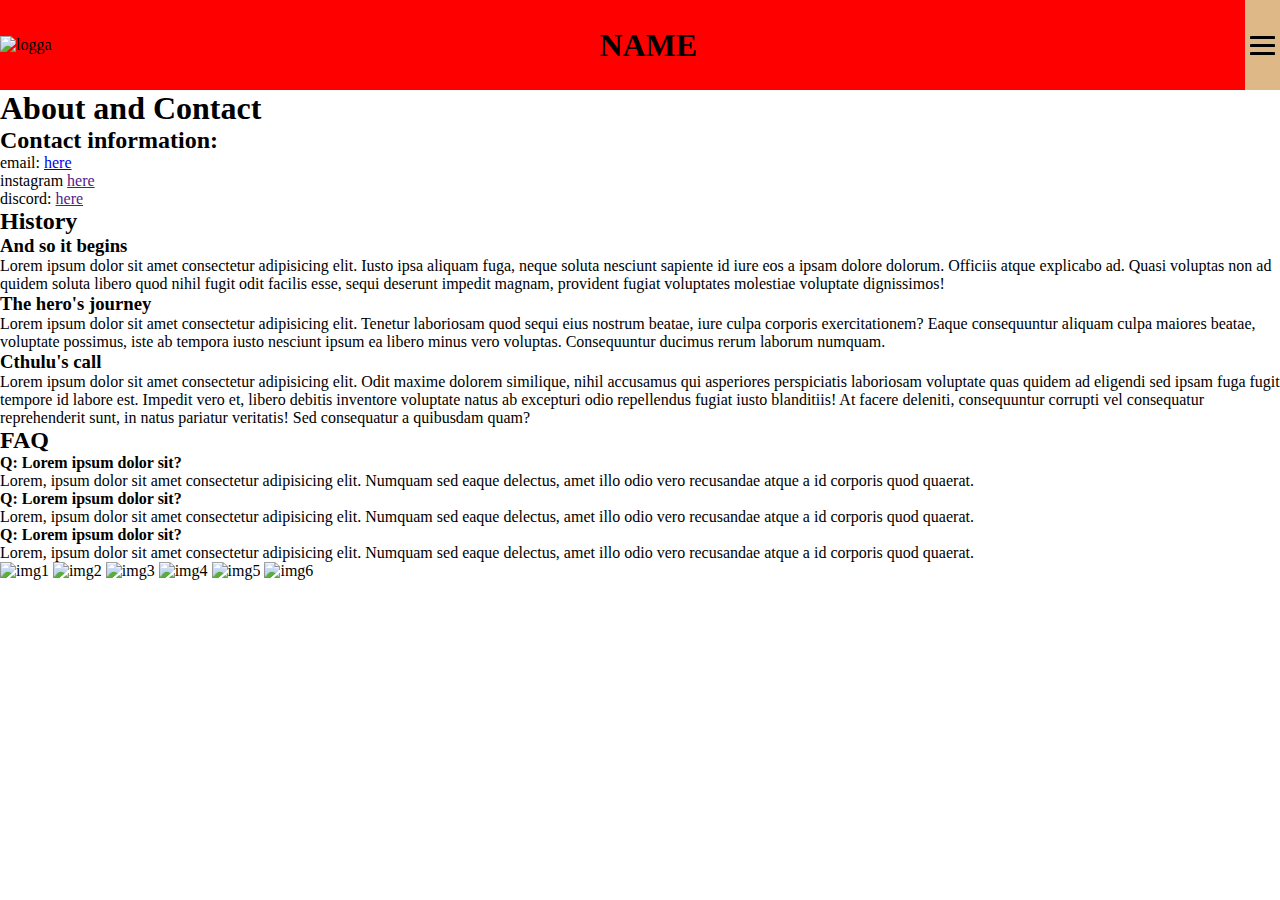
==== about_contact.html @ 36551481 "diverse ändringar från lektion v.10" ====
<!DOCTYPE html>
<html lang="en">
<head>
    <meta charset="UTF-8">
    <meta http-equiv="X-UA-Compatible" content="IE=edge">
    <meta name="viewport" content="width=device-width, initial-scale=1.0">
    <title>Boardgames project</title>
    <link rel="stylesheet" href="css/style.css">
</head>

<body>
    
    <div id="about_contact_wrapper">

        <header>
            <img src="" alt="logga">
            <h1>NAME</h1>

            <nav>
                <ul id="nav_links">
                    <li><a href="Index.html" class="menu_link">Home</a></li>
                    <li><a href="games.html" class="menu_link">Games</a></li>
                    <li><a href="about_contact.html" class="menu_link">About and Contact</a></li>
                    <li><a href="schedule.html" class="menu_link">Schedule</a></li>
                </ul>

                <div id="hamburger">
                    
                <div class="hamburger_line" id="line1"></div>
                <div class="hamburger_line" id="line2"></div>
                <div class="hamburger_line" id="line3"></div>

                </div>
            </nav>

        </header>

        <section><h1>About and Contact</h1></section>

        <section id="contact_information">

            <h2>Contact information:</h2>
            <p>email: <a href="samantha.gyllenstenpriest@elev.ga.ntig.se">here</a></p>
            <p>instagram <a href="">here</a></p>
            <p>discord: <a href="">here</a></p>

        </section>

        <section id="history">

            <h2>History</h2>

            <h3>And so it begins</h3>
            <p>Lorem ipsum dolor sit amet consectetur adipisicing elit. Iusto ipsa aliquam fuga, neque soluta nesciunt sapiente id iure eos a ipsam dolore dolorum. Officiis atque explicabo ad. Quasi voluptas non ad quidem soluta libero quod nihil fugit odit facilis esse, sequi deserunt impedit magnam, provident fugiat voluptates molestiae voluptate dignissimos!</p>

            <h3>The hero's journey</h3>
            <p>Lorem ipsum dolor sit amet consectetur adipisicing elit. Tenetur laboriosam quod sequi eius nostrum beatae, iure culpa corporis exercitationem? Eaque consequuntur aliquam culpa maiores beatae, voluptate possimus, iste ab tempora iusto nesciunt ipsum ea libero minus vero voluptas. Consequuntur ducimus rerum laborum numquam.</p>

            <h3>Cthulu's call</h3>
            <p>Lorem ipsum dolor sit amet consectetur adipisicing elit. Odit maxime dolorem similique, nihil accusamus qui asperiores perspiciatis laboriosam voluptate quas quidem ad eligendi sed ipsam fuga fugit tempore id labore est. Impedit vero et, libero debitis inventore voluptate natus ab excepturi odio repellendus fugiat iusto blanditiis! At facere deleniti, consequuntur corrupti vel consequatur reprehenderit sunt, in natus pariatur veritatis! Sed consequatur a quibusdam quam?</p>

        </section>

        <section>

            <h2>FAQ</h2>
            <p><strong>Q: Lorem ipsum dolor sit?</strong></p>
            <p>Lorem, ipsum dolor sit amet consectetur adipisicing elit. Numquam sed eaque delectus, amet illo odio vero recusandae atque a id corporis quod quaerat.</p>
            
            <p><strong>Q: Lorem ipsum dolor sit?</strong></p>
            <p>Lorem, ipsum dolor sit amet consectetur adipisicing elit. Numquam sed eaque delectus, amet illo odio vero recusandae atque a id corporis quod quaerat.</p>
            
            <p><strong>Q: Lorem ipsum dolor sit?</strong></p>
            <p>Lorem, ipsum dolor sit amet consectetur adipisicing elit. Numquam sed eaque delectus, amet illo odio vero recusandae atque a id corporis quod quaerat.</p>

        </section>

        <section id="gallery">
            
            <img src="" alt="img1">
            <img src="" alt="img2">
            <img src="" alt="img3">
            <img src="" alt="img4">
            <img src="" alt="img5">
            <img src="" alt="img6">

        </section>

        <footer>

        </footer>

    </div>

</body>
---- css/style.css ----
* {
    padding: 0;
    margin: 0;
    box-sizing: border-box;
}

/* Header stuff */

header {
    background: red;
    display: flex;
    align-items: center;
    justify-content: space-between;
    height: 10vh;
}

nav {
    display: flex;
    background: burlywood;
    height: 10vh;
    justify-content: flex-end;
    align-items: center;
    font-family: sans-serif;
}

#nav_links {
    display: flex;
    flex-direction: column;
    justify-content: space-around;
    height: 90vh;
    position: absolute;
    top: -90vh;
    right: 0px;
    width: 200px;
    align-items: center;
    background: pink;
    transition: all 0.5s;
}

.nav_active {
    transform: translateY(90vh);
}

#nav_links li {
    list-style: none;
}

#nav_links a {
    text-decoration: none;
    letter-spacing: 0.1875rem;
    color: black;
    font-size: 1.25rem;
    text-transform: uppercase;
    width: 200px;
    height: 3rem;
    display: flex;
    justify-content: center;
    align-items: center;
}

#nav_links a:hover {
    background: paleturquoise;
}

#burger {
    margin-right: 87.5px;
    /* cursor: pointer; */
    /* does this do anything??? */
}

.hamburger_line {
    width: 25px;
    height: 3px;
    background: black;
    margin: 5px;
    border-radius: 10%;
    transition: all 0.5s;
}

.crossed_line #line1 {
    transform: rotate(-45deg) translate(-5px, 6px);
}

.crossed_line #line2 {
    opacity: 0;
}

.crossed_line #line3 {
    transform: rotate(45deg) translate(-5px, -6px);
}

/* Index stuff */

#grid_wrapper_index {
    display: grid;
    grid-template-areas: 
    "he"
    "s1"
    "s2"
    "s3"
    "s4"
    "s5"
    "fo"
    ;
    grid-template-columns: minmax(100px, 1fr);
    grid-template-rows: minmax(50px, 10vh) minmax(200px, 1fr) minmax(200px, 1fr) minmax(300px, 1fr) minmax(200px, 1fr) minmax(100px, 1fr) minmax(100px, 15vh);
    background: turquoise;
}

@media screen and (min-width: 800px) {



}


/* Games stuff */



/* About&Contact stuff */



/* Schedule stuff */



/* Footer stuff */
footer {
    display: flex;
    justify-content: space-around;
    align-items: center;
    background: orange;
}

#socials_footer {
    display: flex;
    align-items: center;
    justify-content: space-evenly;
}

#business_hours_footer {
    display: flex;
    flex-direction: column;
    align-items: center;
    justify-content: space-evenly;
}

#address_footer {
    display: flex;
    flex-direction: column;
    align-items: center;
    justify-content: space-evenly;
}
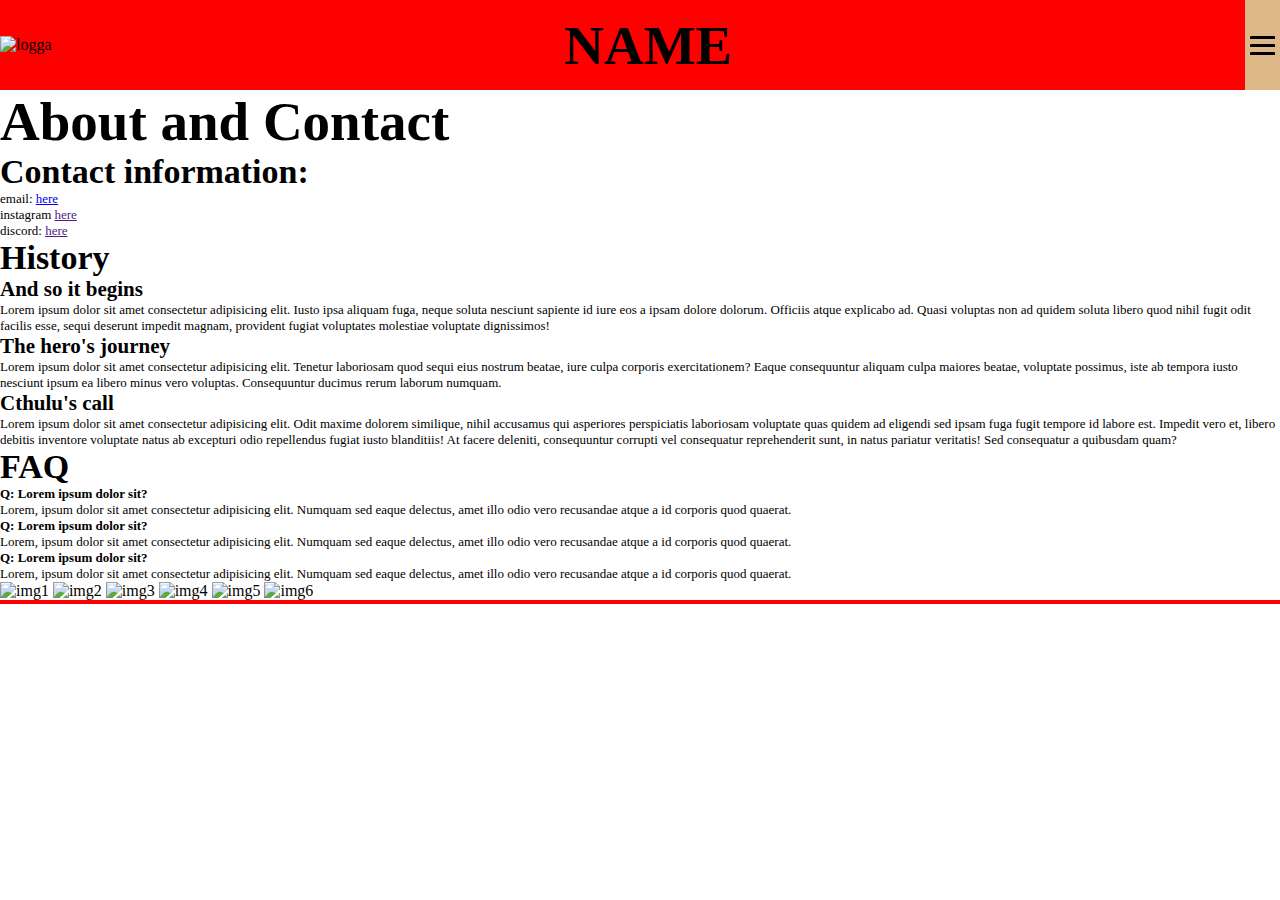
==== commit 5ae33f8e: "diverse andringar" ====
--- a/about_contact.html
+++ b/about_contact.html
@@ -18,9 +18,9 @@
 
             <nav>
                 <ul id="nav_links">
-                    <li><a href="Index.html" class="menu_link">Home</a></li>
+                    <li><a href="index.html" class="menu_link">Home</a></li>
                     <li><a href="games.html" class="menu_link">Games</a></li>
-                    <li><a href="about_contact.html" class="menu_link">About and Contact</a></li>
+                    <li><a href="about_contact.html" class="menu_link">About & Contact</a></li>
                     <li><a href="schedule.html" class="menu_link">Schedule</a></li>
                 </ul>
 
@@ -92,4 +92,6 @@
 
     </div>
 
+    <script src="js/script.js"></script>
+
 </body>--- a/css/style.css
+++ b/css/style.css
@@ -4,14 +4,30 @@
     box-sizing: border-box;
 }
 
+h1 {
+    font-size: 3.4375rem;
+}
+
+h2 {
+    font-size: 2.125rem;
+}
+
+h3 {
+    font-size: 1.3125rem;
+}
+
+p {
+   font-size: 0.8125rem; 
+}
+
 /* Header stuff */
 
 header {
+    grid-area: he;
     background: red;
     display: flex;
     align-items: center;
     justify-content: space-between;
-    height: 10vh;
 }
 
 nav {
@@ -103,10 +119,88 @@
     "fo"
     ;
     grid-template-columns: minmax(100px, 1fr);
-    grid-template-rows: minmax(50px, 10vh) minmax(200px, 1fr) minmax(200px, 1fr) minmax(300px, 1fr) minmax(200px, 1fr) minmax(100px, 1fr) minmax(100px, 15vh);
+    grid-template-rows: minmax(50px, 10vh) minmax(200px, 1fr) minmax(200px, 0.5fr) minmax(300px, 1fr) minmax(200px, 1fr) minmax(100px, 0.5fr) minmax(100px, 25vh);
     background: turquoise;
 }
 
+#grid_wrapper_index h2 {
+    text-decoration: underline;
+}
+
+#membership {
+    grid-area: s1;
+    background: greenyellow;
+    display: flex;
+    flex-direction: column;
+    align-items: center;
+    justify-content: center;
+}
+
+#membership_button {
+    text-decoration: none;
+    background: grey;
+    border: 5px solid indigo;
+    margin: 20px;
+    padding: 10px;
+    border-radius: 20%;
+    text-decoration: none;
+}
+
+#description {
+    grid-area: s2;
+    display: flex;
+    flex-direction: column;
+    align-items: center;
+    justify-content: space-evenly;
+}
+
+#games {
+    grid-area: s3;
+    display: flex;
+    flex-direction: column;
+    align-items: center;
+    justify-content: space-evenly;
+}
+
+#news {
+    grid-area: s4;
+    display: flex;
+    flex-direction: column;
+    align-items: center;
+    justify-content: space-evenly;
+}
+
+#news_wrapper {
+    display: flex;
+    align-items: center;
+    justify-content: space-between;
+}
+
+.news_article {
+    background: rgba(121, 121, 121, 0.8);
+    border: 2px solid rgb(0, 0, 0, 0.8);
+    border-radius: 10%;
+    padding: 5px;
+    margin: 5px;
+}
+
+#schedule {
+    grid-area: s5;
+    display: grid;
+    grid-template-areas: 
+    "bh ev"
+    ;
+    grid-template-columns: 1fr, 1fr;
+}
+
+#business_hours_index {
+    grid-area: bh;
+}
+
+#events_index {
+    grid-area: ev;
+}
+
 @media screen and (min-width: 800px) {
 
 
@@ -116,7 +210,45 @@
 
 /* Games stuff */
 
-
+#games_wrapper {
+    display: grid;
+    grid-template-areas: 
+    "he"
+    "s1"
+    "s2"
+    "fo"
+    ;
+    grid-template-columns: minmax(100px, 1fr);
+    grid-template-rows: minmax(50px, 10vh) minmax(50px, 0.15fr) minmax(200px, 1fr) minmax(100px, 25vh);
+}
+
+#games_title {
+    grid-area: s1;
+    display: flex;
+    align-items: center;
+    justify-content: center;
+    background: powderblue;
+    text-decoration: underline;
+}
+
+#games_list {
+    grid-area: s2;
+    background: lightcoral;
+} 
+
+#games_list h2 {
+    display: flex;
+    align-items: center;
+    justify-content: center;
+    margin: 10px;
+}
+
+.games_list_article {
+    background: rgb(144, 238, 144, 0.5);
+    margin: 5px;
+    padding: 5px;
+    
+}
 
 /* About&Contact stuff */
 
@@ -128,16 +260,27 @@
 
 /* Footer stuff */
 footer {
+    grid-area: fo;
     display: flex;
     justify-content: space-around;
     align-items: center;
     background: orange;
+    border-top: solid 4px red;
 }
 
 #socials_footer {
     display: flex;
-    align-items: center;
-    justify-content: space-evenly;
+    flex-direction: column;
+    justify-content: space-evenly;
+    align-items: center;
+    width: 100px;
+    /* minmax width later */
+}
+
+#socials_wrapper {
+    display: flex;
+    justify-content: space-evenly;
+    align-items: center;
 }
 
 #business_hours_footer {
@@ -145,6 +288,7 @@
     flex-direction: column;
     align-items: center;
     justify-content: space-evenly;
+    width: 100px;
 }
 
 #address_footer {
@@ -152,4 +296,5 @@
     flex-direction: column;
     align-items: center;
     justify-content: space-evenly;
+    width: 100px;
 }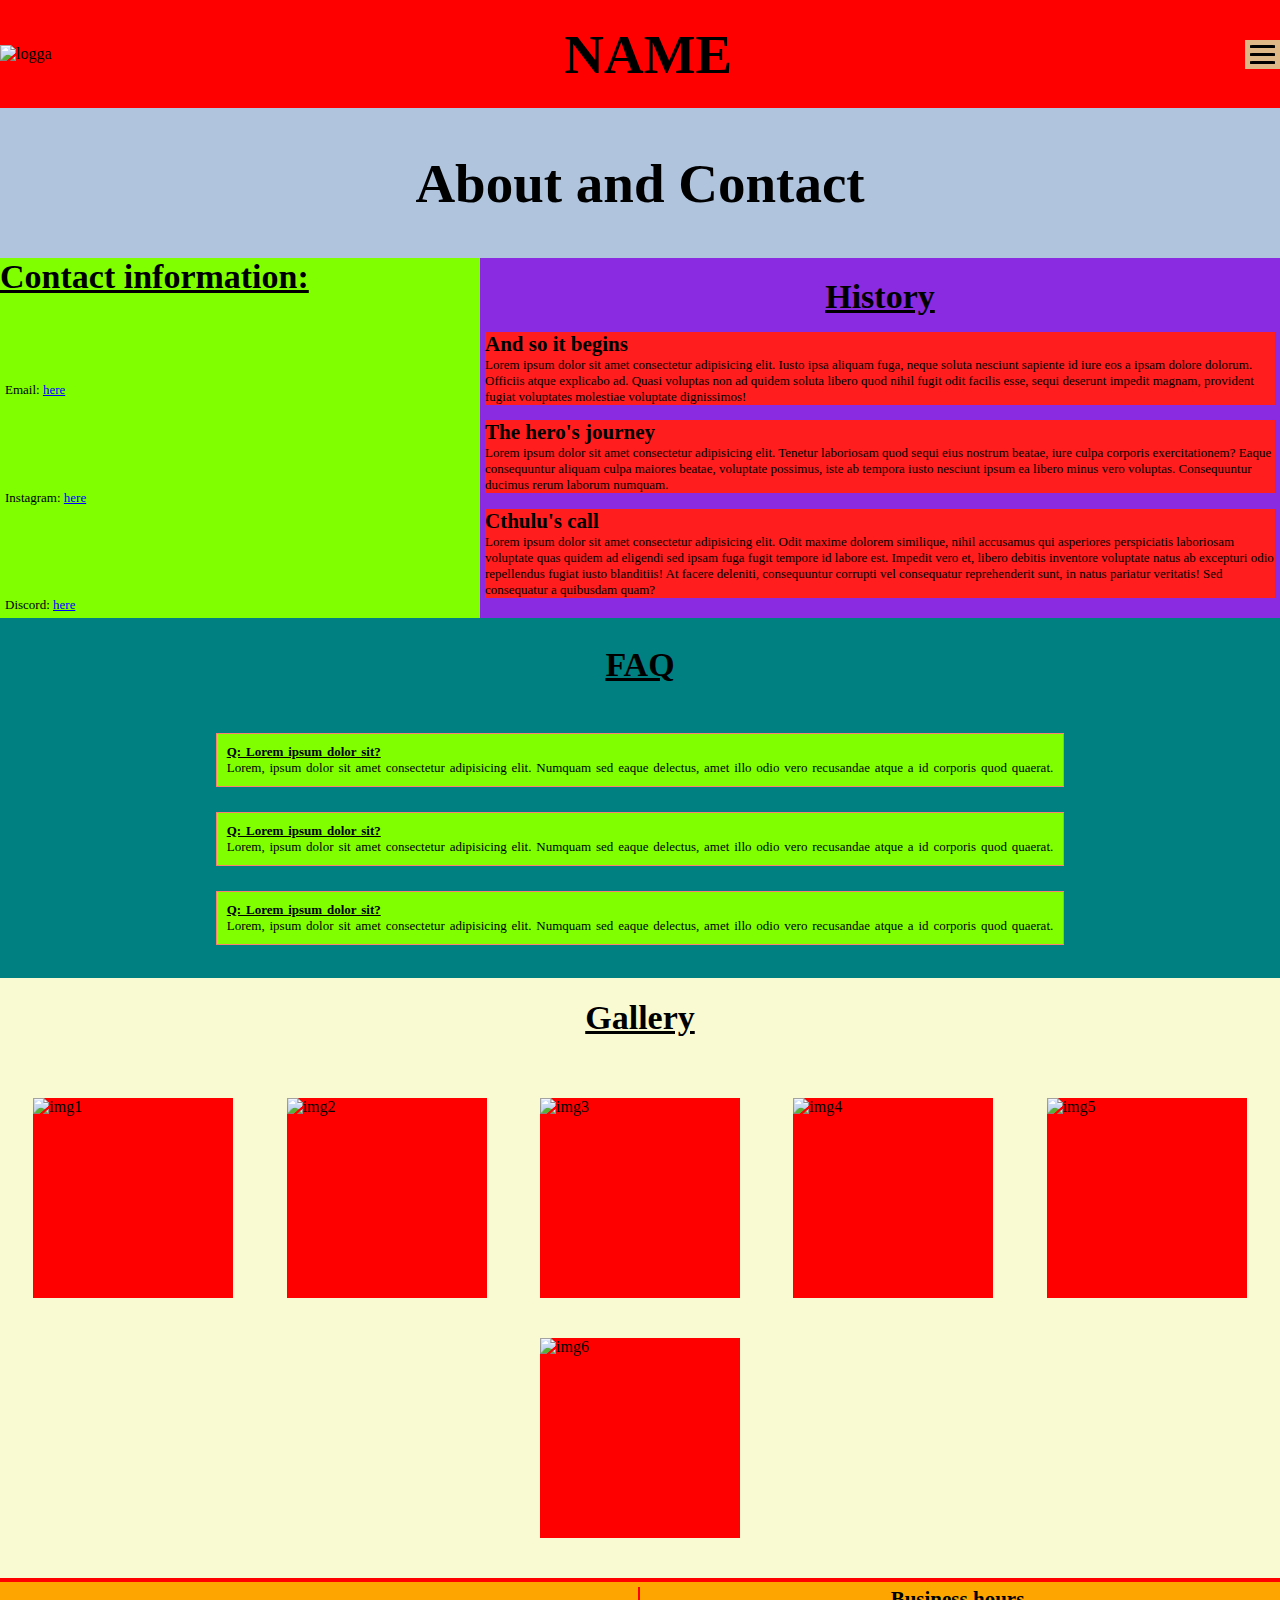
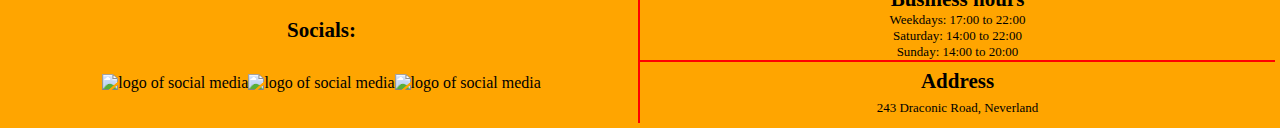
==== commit c90feea1: "Div ändringar" ====
--- a/about_contact.html
+++ b/about_contact.html
@@ -35,14 +35,14 @@
 
         </header>
 
-        <section><h1>About and Contact</h1></section>
+        <section id="about_title"><h1>About and Contact</h1></section>
 
         <section id="contact_information">
 
             <h2>Contact information:</h2>
-            <p>email: <a href="samantha.gyllenstenpriest@elev.ga.ntig.se">here</a></p>
-            <p>instagram <a href="">here</a></p>
-            <p>discord: <a href="">here</a></p>
+            <p>Email: <a href="samantha.gyllenstenpriest@elev.ga.ntig.se">here</a></p>
+            <p>Instagram: <a href="">here</a></p>
+            <p>Discord: <a href="">here</a></p>
 
         </section>
 
@@ -50,43 +50,83 @@
 
             <h2>History</h2>
 
+            <article class="history_art">
             <h3>And so it begins</h3>
             <p>Lorem ipsum dolor sit amet consectetur adipisicing elit. Iusto ipsa aliquam fuga, neque soluta nesciunt sapiente id iure eos a ipsam dolore dolorum. Officiis atque explicabo ad. Quasi voluptas non ad quidem soluta libero quod nihil fugit odit facilis esse, sequi deserunt impedit magnam, provident fugiat voluptates molestiae voluptate dignissimos!</p>
+            </article>
 
+            <article class="history_art">
             <h3>The hero's journey</h3>
             <p>Lorem ipsum dolor sit amet consectetur adipisicing elit. Tenetur laboriosam quod sequi eius nostrum beatae, iure culpa corporis exercitationem? Eaque consequuntur aliquam culpa maiores beatae, voluptate possimus, iste ab tempora iusto nesciunt ipsum ea libero minus vero voluptas. Consequuntur ducimus rerum laborum numquam.</p>
+            </article>
 
+            <article class="history_art">
             <h3>Cthulu's call</h3>
             <p>Lorem ipsum dolor sit amet consectetur adipisicing elit. Odit maxime dolorem similique, nihil accusamus qui asperiores perspiciatis laboriosam voluptate quas quidem ad eligendi sed ipsam fuga fugit tempore id labore est. Impedit vero et, libero debitis inventore voluptate natus ab excepturi odio repellendus fugiat iusto blanditiis! At facere deleniti, consequuntur corrupti vel consequatur reprehenderit sunt, in natus pariatur veritatis! Sed consequatur a quibusdam quam?</p>
+            </article>
 
         </section>
 
-        <section>
+        <section id="faq">
 
             <h2>FAQ</h2>
-            <p><strong>Q: Lorem ipsum dolor sit?</strong></p>
-            <p>Lorem, ipsum dolor sit amet consectetur adipisicing elit. Numquam sed eaque delectus, amet illo odio vero recusandae atque a id corporis quod quaerat.</p>
+
+        <div id="faq_wrapper">
+            <article class="faq_question">
+                <p><strong>Q: Lorem ipsum dolor sit?</strong></p>
+                <p>Lorem, ipsum dolor sit amet consectetur adipisicing elit. Numquam sed eaque delectus, amet illo odio vero recusandae atque a id corporis quod quaerat.</p>
+            </article>  
+
+            <article class="faq_question">
+                <p><strong>Q: Lorem ipsum dolor sit?</strong></p>
+                <p>Lorem, ipsum dolor sit amet consectetur adipisicing elit. Numquam sed eaque delectus, amet illo odio vero recusandae atque a id corporis quod quaerat.</p>
+            </article>
             
-            <p><strong>Q: Lorem ipsum dolor sit?</strong></p>
-            <p>Lorem, ipsum dolor sit amet consectetur adipisicing elit. Numquam sed eaque delectus, amet illo odio vero recusandae atque a id corporis quod quaerat.</p>
-            
-            <p><strong>Q: Lorem ipsum dolor sit?</strong></p>
-            <p>Lorem, ipsum dolor sit amet consectetur adipisicing elit. Numquam sed eaque delectus, amet illo odio vero recusandae atque a id corporis quod quaerat.</p>
+            <article class="faq_question">
+                <p><strong>Q: Lorem ipsum dolor sit?</strong></p>
+                <p>Lorem, ipsum dolor sit amet consectetur adipisicing elit. Numquam sed eaque delectus, amet illo odio vero recusandae atque a id corporis quod quaerat.</p>
+            </article>
+        </div>
 
         </section>
 
         <section id="gallery">
             
-            <img src="" alt="img1">
-            <img src="" alt="img2">
-            <img src="" alt="img3">
-            <img src="" alt="img4">
-            <img src="" alt="img5">
-            <img src="" alt="img6">
+            <h2>Gallery</h2>
+
+            <div id="gallery_wrapper">
+                <img src="" alt="img1" class="gallery_photo">
+                <img src="" alt="img2" class="gallery_photo">
+                <img src="" alt="img3" class="gallery_photo">
+                <img src="" alt="img4" class="gallery_photo">
+                <img src="" alt="img5" class="gallery_photo">
+                <img src="" alt="img6" class="gallery_photo">
+            </div>
 
         </section>
 
         <footer>
+
+            <section id="socials_footer">
+                <h3>Socials:</h3>
+                <div id="socials_wrapper">
+                    <img src="" alt="logo of social media">
+                    <img src="" alt="logo of social media">
+                    <img src="" alt="logo of social media">
+                </div>
+            </section>
+
+            <section id="business_hours_footer">
+                <h3>Business hours</h3>
+                <p>Weekdays: 17:00 to 22:00</p>
+                <p>Saturday: 14:00 to 22:00</p>
+                <p>Sunday: 14:00 to 20:00</p>
+            </section>
+
+            <section id="address_footer">
+                <h3>Address</h3>
+                <p>243 Draconic Road, Neverland</p>
+            </section>
 
         </footer>
 
--- a/css/style.css
+++ b/css/style.css
@@ -33,7 +33,6 @@
 nav {
     display: flex;
     background: burlywood;
-    height: 10vh;
     justify-content: flex-end;
     align-items: center;
     font-family: sans-serif;
@@ -118,8 +117,8 @@
     "s5"
     "fo"
     ;
-    grid-template-columns: minmax(100px, 1fr);
-    grid-template-rows: minmax(50px, 10vh) minmax(200px, 1fr) minmax(200px, 0.5fr) minmax(300px, 1fr) minmax(200px, 1fr) minmax(100px, 0.5fr) minmax(100px, 25vh);
+    grid-template-columns: minmax(300px, 375px);
+    grid-template-rows: minmax(60px, 12vh) minmax(300px, 1fr) minmax(200px, 0.6fr) minmax(300px, 1fr) minmax(500px, 1.5fr) minmax(250px, 0.8fr) minmax(150px, 15vh);
     background: turquoise;
 }
 
@@ -152,28 +151,24 @@
     flex-direction: column;
     align-items: center;
     justify-content: space-evenly;
-}
-
-#games {
+    background: violet;
+}
+
+#games_index {
     grid-area: s3;
     display: flex;
     flex-direction: column;
     align-items: center;
-    justify-content: space-evenly;
-}
-
-#news {
+    justify-content: space-around;
+    background: papayawhip;
+}
+
+#news_index {
     grid-area: s4;
     display: flex;
     flex-direction: column;
     align-items: center;
     justify-content: space-evenly;
-}
-
-#news_wrapper {
-    display: flex;
-    align-items: center;
-    justify-content: space-between;
 }
 
 .news_article {
@@ -182,15 +177,16 @@
     border-radius: 10%;
     padding: 5px;
     margin: 5px;
-}
-
-#schedule {
+    height: 1fr;
+    width: 50%;
+}
+
+#schedule_index {
     grid-area: s5;
-    display: grid;
-    grid-template-areas: 
-    "bh ev"
-    ;
-    grid-template-columns: 1fr, 1fr;
+    display: flex;
+    flex-direction: column;
+    align-items: center;
+    justify-content: space-evenly;
 }
 
 #business_hours_index {
@@ -199,12 +195,6 @@
 
 #events_index {
     grid-area: ev;
-}
-
-@media screen and (min-width: 800px) {
-
-
-
 }
 
 
@@ -218,8 +208,8 @@
     "s2"
     "fo"
     ;
-    grid-template-columns: minmax(100px, 1fr);
-    grid-template-rows: minmax(50px, 10vh) minmax(50px, 0.15fr) minmax(200px, 1fr) minmax(100px, 25vh);
+    grid-template-columns: 300px;
+    grid-template-rows: minmax(60px, 12vh) minmax(100px, 0.1fr) minmax(1100px, 1fr) minmax(150px, 15vh);
 }
 
 #games_title {
@@ -234,6 +224,10 @@
 #games_list {
     grid-area: s2;
     background: lightcoral;
+    display: flex;
+    flex-direction: column;
+    align-items: center;
+    justify-content: space-evenly;
 } 
 
 #games_list h2 {
@@ -245,36 +239,175 @@
 
 .games_list_article {
     background: rgb(144, 238, 144, 0.5);
+    margin: 15px;
+    padding: 5px;
+    border: solid 2px lightseagreen;
+    border-radius: 10px;
+}
+
+/* About & Contact stuff */
+
+#about_contact_wrapper {
+    display: grid;
+    grid-template-areas: 
+    "he"
+    "s1"
+    "s2"
+    "s3"
+    "s4"
+    "s5"
+    "fo"
+    ;
+    grid-template-columns: 300px;
+    grid-template-rows: minmax(60px, 12vh) minmax(150px, 0.35fr) minmax(200px, 0.4fr) minmax(550px, 1fr) minmax(300px, 0.75fr) minmax(1500px, 5fr) minmax(150px, 15vh);
+    background: lightgoldenrodyellow;
+}
+
+#about_contact_wrapper h2 {
+    text-decoration: underline;
+}
+
+#about_title {
+    grid-area: s1;
+    display: flex;
+    align-items: center;
+    justify-content: center;
+    background: lightsteelblue;
+}
+
+#contact_information {
+    grid-area: s2;
+    display: flex;
+    flex-direction: column;
+    align-items: flex-start;
+    justify-content: space-between;
+    background: chartreuse;
+}
+
+#contact_information p {
     margin: 5px;
+}
+
+#contact_information a {
+    text-decoration: underline;
+    color: blue;
+}
+
+#history {
+    grid-area: s3;
+    display: flex;
+    flex-direction: column;
+    align-items: center;
+    justify-content: space-evenly;
+    background: blueviolet;
     padding: 5px;
-    
-}
-
-/* About&Contact stuff */
-
-
+}
+
+.history_art {
+    background: rgba(255, 29, 29);
+}
+
+#faq {
+    grid-area: s4;
+    display: flex;
+    flex-direction: column;
+    align-items: center;
+    justify-content: space-evenly;
+    background: teal;
+    word-spacing: 0.1rem;
+}
+
+#faq_wrapper {
+    display: flex;
+    flex-direction: column;
+    align-items: center;
+    justify-content: space-evenly;
+}
+
+.faq_question {
+    padding: 5px;
+    margin: 5px;
+    border: solid 1px salmon;
+    background: chartreuse;
+}
+
+#faq strong {
+    text-decoration: underline;
+}
+
+#gallery {
+    grid-area: s5;
+    display: flex;
+    flex-direction: column;
+    align-items: center;
+    justify-content: space-around;
+}
 
 /* Schedule stuff */
 
-
+#schedule_wrapper {
+    display: grid;
+    grid-template-areas: 
+    "he"
+    "s1"
+    "s2"
+    "fo"
+    ;
+    grid-template-columns: 300px;
+    grid-template-rows: minmax(60px, 12vh) minmax(150px, 0.15fr) minmax(1200px, 1fr) minmax(150px, 15vh);
+    background: chocolate;
+}
+
+#business_hours {
+    grid-area: s1;
+    display: flex;
+    flex-direction: column;
+    align-items: center;
+    justify-content: space-evenly;
+}
+
+#business_hours h2{
+    text-decoration: underline;
+}
+
+#events {
+    grid-area: s2;
+    display: flex;
+    flex-direction: column;
+    align-items: center;
+    justify-content: space-around;
+    background: red;
+}
+
+.event_article {
+    background: yellowgreen;
+    border: solid 5px yellow;
+    margin: 10px;
+    padding: 10px;
+}
 
 /* Footer stuff */
 footer {
     grid-area: fo;
-    display: flex;
-    justify-content: space-around;
-    align-items: center;
+    display: grid;
+    grid-template-areas: 
+    "sf bf"
+    "sf af"
+    ;
+    grid-template-rows: 1fr 1fr;
+    grid-template-columns: 1fr 1fr;
     background: orange;
     border-top: solid 4px red;
+    padding: 5px;
 }
 
 #socials_footer {
-    display: flex;
-    flex-direction: column;
-    justify-content: space-evenly;
-    align-items: center;
-    width: 100px;
-    /* minmax width later */
+    grid-area: sf;
+    display: flex;
+    flex-direction: column;
+    justify-content: space-evenly;
+    align-items: center;
+    border-right: red 2px solid;
 }
 
 #socials_wrapper {
@@ -284,17 +417,96 @@
 }
 
 #business_hours_footer {
-    display: flex;
-    flex-direction: column;
-    align-items: center;
-    justify-content: space-evenly;
-    width: 100px;
+    grid-area: bf;
+    display: flex;
+    flex-direction: column;
+    align-items: center;
+    justify-content: space-evenly;
+    border-bottom: red 2px solid;
 }
 
 #address_footer {
-    display: flex;
-    flex-direction: column;
-    align-items: center;
-    justify-content: space-evenly;
-    width: 100px;
+    grid-area: af;
+    display: flex;
+    flex-direction: column;
+    align-items: center;
+    justify-content: space-evenly;
+}
+
+@media screen and (min-width: 768px) {
+
+    /* index */
+
+    #grid_wrapper_index {
+        grid-template-areas: 
+        "he he"
+        "s1 s1"
+        "s2 s2"
+        "s5 s3"
+        "s5 s3"
+        "s4 s4"
+        "fo fo"
+        ;
+    grid-template-columns: 1fr 1fr;
+    grid-template-rows: minmax(60px, 12vh) minmax(200px, 1fr) minmax(200px, 0.8fr) minmax(100px, 0.5fr) minmax(150px, 0.8fr) minmax(400px, 2fr) minmax(150px, 15vh);
+    }
+
+    .news_article {
+        height: 200px;
+        width: 25%;
+        padding: 10px;
+    }
+
+    #news_index {
+        flex-direction: column;
+    }
+
+    #news_wrapper {
+    display: flex;
+    align-items: center;
+    justify-content: space-around;
+    }
+
+    /* games */
+
+    #games_wrapper {
+        grid-template-columns: 1fr;
+        grid-template-rows: minmax(60px, 12vh) minmax(150px, 0.25fr) minmax(1000px, 1fr) minmax(150px, 15vh);
+        background: salmon;
+    }
+
+    /* about contact */
+
+    #about_contact_wrapper {
+        display: grid;
+        grid-template-areas: 
+        "he he"
+        "s1 s1"
+        "s2 s3"
+        "s4 s4"
+        "s5 s5"
+        "fo fo"
+        ;
+        grid-template-columns: 0.6fr 1fr;
+        grid-template-rows: minmax(60px, 12vh) minmax(150px, 0.2fr) minmax(300px, 0.6fr) minmax(300px, 0.6fr) minmax(600px, 1fr) minmax(150px, 15vh);
+    }
+    
+    .faq_question {
+        padding: 10px;
+        margin-top: 20px;
+    }
+
+    #gallery_wrapper {
+        display: flex;
+        flex-wrap: wrap;
+        align-items: center;
+        justify-content: space-evenly;
+    }
+
+    .gallery_photo {
+        width: 200px;
+        height: 200px;
+        margin: 20px;
+        background: red;
+    }
 }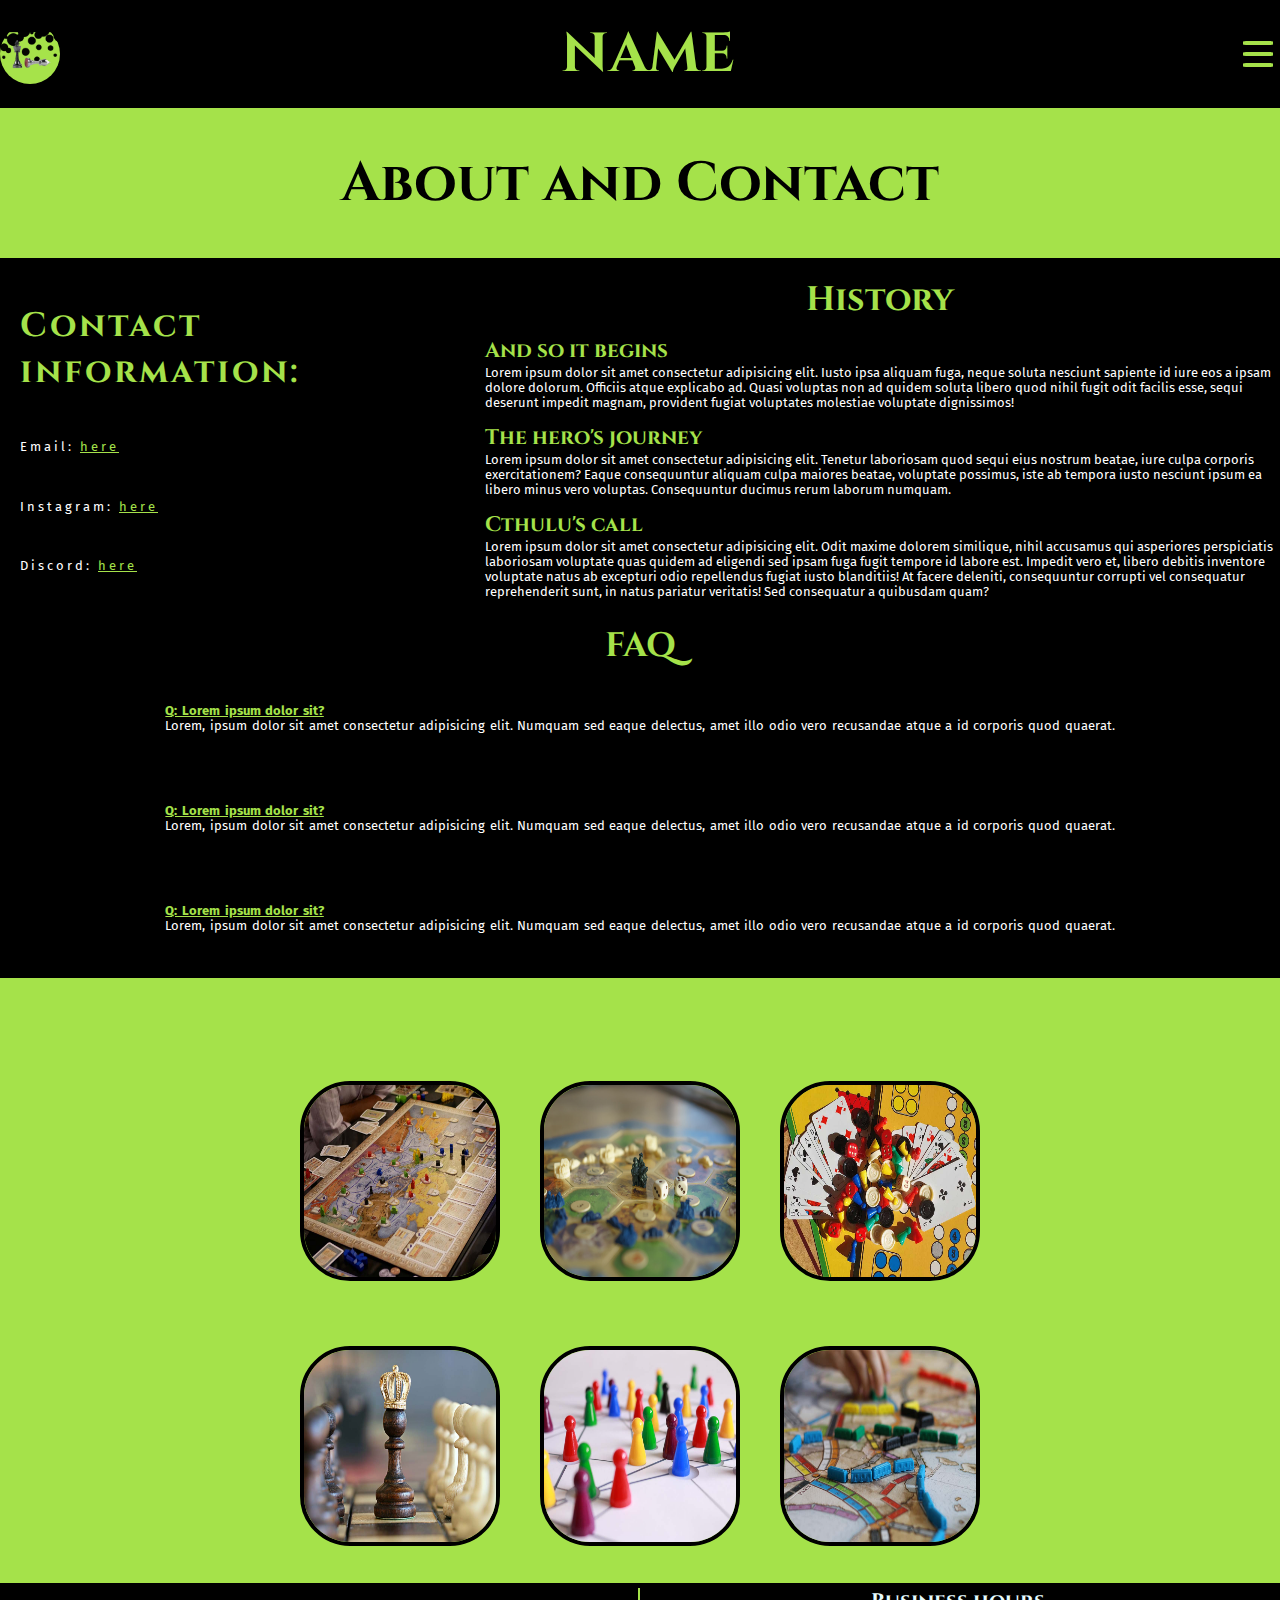
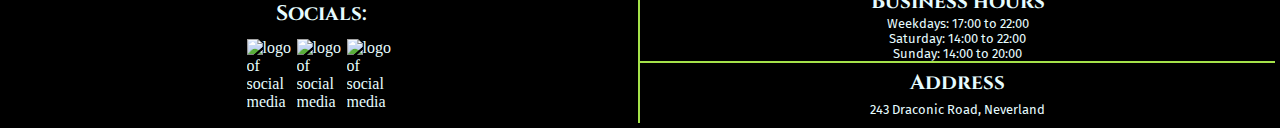
==== commit d520e070: "Final version" ====
--- a/about_contact.html
+++ b/about_contact.html
@@ -13,7 +13,7 @@
     <div id="about_contact_wrapper">
 
         <header>
-            <img src="" alt="logga">
+            <img src="img/logo_final.jpg" alt="logga">
             <h1>NAME</h1>
 
             <nav>
@@ -21,7 +21,7 @@
                     <li><a href="index.html" class="menu_link">Home</a></li>
                     <li><a href="games.html" class="menu_link">Games</a></li>
                     <li><a href="about_contact.html" class="menu_link">About & Contact</a></li>
-                    <li><a href="schedule.html" class="menu_link">Schedule</a></li>
+                    <li><a href="schedule.html" class="menu_link">Scheduling</a></li>
                 </ul>
 
                 <div id="hamburger">
@@ -50,17 +50,17 @@
 
             <h2>History</h2>
 
-            <article class="history_art">
+            <article>
             <h3>And so it begins</h3>
             <p>Lorem ipsum dolor sit amet consectetur adipisicing elit. Iusto ipsa aliquam fuga, neque soluta nesciunt sapiente id iure eos a ipsam dolore dolorum. Officiis atque explicabo ad. Quasi voluptas non ad quidem soluta libero quod nihil fugit odit facilis esse, sequi deserunt impedit magnam, provident fugiat voluptates molestiae voluptate dignissimos!</p>
             </article>
 
-            <article class="history_art">
+            <article>
             <h3>The hero's journey</h3>
             <p>Lorem ipsum dolor sit amet consectetur adipisicing elit. Tenetur laboriosam quod sequi eius nostrum beatae, iure culpa corporis exercitationem? Eaque consequuntur aliquam culpa maiores beatae, voluptate possimus, iste ab tempora iusto nesciunt ipsum ea libero minus vero voluptas. Consequuntur ducimus rerum laborum numquam.</p>
             </article>
 
-            <article class="history_art">
+            <article>
             <h3>Cthulu's call</h3>
             <p>Lorem ipsum dolor sit amet consectetur adipisicing elit. Odit maxime dolorem similique, nihil accusamus qui asperiores perspiciatis laboriosam voluptate quas quidem ad eligendi sed ipsam fuga fugit tempore id labore est. Impedit vero et, libero debitis inventore voluptate natus ab excepturi odio repellendus fugiat iusto blanditiis! At facere deleniti, consequuntur corrupti vel consequatur reprehenderit sunt, in natus pariatur veritatis! Sed consequatur a quibusdam quam?</p>
             </article>
@@ -94,13 +94,15 @@
             
             <h2>Gallery</h2>
 
-            <div id="gallery_wrapper">
-                <img src="" alt="img1" class="gallery_photo">
-                <img src="" alt="img2" class="gallery_photo">
-                <img src="" alt="img3" class="gallery_photo">
-                <img src="" alt="img4" class="gallery_photo">
-                <img src="" alt="img5" class="gallery_photo">
-                <img src="" alt="img6" class="gallery_photo">
+            <div id="gallery_wrapper_top" class="gallery_wrapper">
+                <img src="img/board.jpg" alt="photo of boardgame" class="gallery_photo">
+                <img src="img/board_two.jpg" alt="photo of a figure from a boardgame" class="gallery_photo">
+                <img src="img/board_three.jpg" alt="photo of cards, player markers and dice strewn on top of a boardgame" class="gallery_photo">
+            </div>
+            <div id="gallery_wrapper_bottom" class="gallery_wrapper">
+                <img src="img/crown_chess.jpg" alt="photo of a chess piece with a crown on its head" class="gallery_photo">
+                <img src="img/player_markers.jpg" alt="photo of player markers" class="gallery_photo">
+                <img src="img/ticket_to_ride.jpg" alt="photo of a boardgame" class="gallery_photo">
             </div>
 
         </section>
--- a/css/style.css
+++ b/css/style.css
@@ -1,3 +1,5 @@
+@import url('https://fonts.googleapis.com/css2?family=Cinzel:wght@500&family=Fira+Sans&display=swap');
+
 * {
     padding: 0;
     margin: 0;
@@ -6,36 +8,44 @@
 
 h1 {
     font-size: 3.4375rem;
+    font-family: 'Cinzel', serif;
 }
 
 h2 {
     font-size: 2.125rem;
+    font-family: 'Cinzel', serif;
 }
 
 h3 {
     font-size: 1.3125rem;
+    font-family: 'Cinzel', serif;
 }
 
 p {
    font-size: 0.8125rem; 
+   font-family: 'Fira Sans', sans-serif;
 }
 
 /* Header stuff */
 
 header {
     grid-area: he;
-    background: red;
+    background: black;
+    color: rgb(165, 226, 74);
     display: flex;
     align-items: center;
     justify-content: space-between;
 }
 
+header img {
+    width: 60px;
+    border-radius: 50px;
+}
+
 nav {
     display: flex;
-    background: burlywood;
     justify-content: flex-end;
     align-items: center;
-    font-family: sans-serif;
 }
 
 #nav_links {
@@ -46,9 +56,9 @@
     position: absolute;
     top: -90vh;
     right: 0px;
-    width: 200px;
-    align-items: center;
-    background: pink;
+    width: 100%;
+    align-items: center;
+    background: rgb(165, 226, 74);
     transition: all 0.5s;
 }
 
@@ -64,36 +74,34 @@
     text-decoration: none;
     letter-spacing: 0.1875rem;
     color: black;
-    font-size: 1.25rem;
+    font-size: 2.125rem;
     text-transform: uppercase;
-    width: 200px;
+    width: 100%;
     height: 3rem;
     display: flex;
     justify-content: center;
     align-items: center;
+    text-align: center;
 }
 
 #nav_links a:hover {
-    background: paleturquoise;
-}
-
-#burger {
-    margin-right: 87.5px;
-    /* cursor: pointer; */
-    /* does this do anything??? */
+    font-weight: bold;
+    background: none;
 }
 
 .hamburger_line {
-    width: 25px;
-    height: 3px;
-    background: black;
-    margin: 5px;
+    width: 30px;
+    height: 4px;
+    background: rgb(165, 226, 74);
+    margin: 7px;
     border-radius: 10%;
     transition: all 0.5s;
+    cursor: pointer;
 }
 
 .crossed_line #line1 {
-    transform: rotate(-45deg) translate(-5px, 6px);
+    transform: rotate(-45deg) translate(-5px, 10px);
+    background: black;
 }
 
 .crossed_line #line2 {
@@ -101,7 +109,8 @@
 }
 
 .crossed_line #line3 {
-    transform: rotate(45deg) translate(-5px, -6px);
+    transform: rotate(45deg) translate(-5px, -10px);
+    background: black;
 }
 
 /* Index stuff */
@@ -117,32 +126,32 @@
     "s5"
     "fo"
     ;
-    grid-template-columns: minmax(300px, 375px);
-    grid-template-rows: minmax(60px, 12vh) minmax(300px, 1fr) minmax(200px, 0.6fr) minmax(300px, 1fr) minmax(500px, 1.5fr) minmax(250px, 0.8fr) minmax(150px, 15vh);
-    background: turquoise;
+    grid-template-columns: 1fr;
+    grid-template-rows: minmax(60px, 12vh) minmax(300px, 1fr) minmax(200px, 0.6fr) minmax(300px, 1fr) minmax(700px, 2fr) minmax(250px, 0.8fr) minmax(200px, 15vh);
 }
 
 #grid_wrapper_index h2 {
-    text-decoration: underline;
+    color: rgb(165, 226, 74);
 }
 
 #membership {
     grid-area: s1;
-    background: greenyellow;
+    background: rgb(165, 226, 74);
+    color: black;
     display: flex;
     flex-direction: column;
     align-items: center;
     justify-content: center;
+    text-align: center;
 }
 
 #membership_button {
-    text-decoration: none;
-    background: grey;
-    border: 5px solid indigo;
+    background: rgb(0, 0, 0);
+    color: white;
     margin: 20px;
     padding: 10px;
-    border-radius: 20%;
-    text-decoration: none;
+    border-radius: 10px;
+    text-decoration: underline;
 }
 
 #description {
@@ -151,7 +160,9 @@
     flex-direction: column;
     align-items: center;
     justify-content: space-evenly;
-    background: violet;
+    text-align: center;
+    background: black;
+    color: rgb(230, 252, 255);
 }
 
 #games_index {
@@ -159,8 +170,16 @@
     display: flex;
     flex-direction: column;
     align-items: center;
-    justify-content: space-around;
-    background: papayawhip;
+    text-align: center;
+    justify-content: space-evenly;
+    color: rgb(230, 252, 255);
+    background: black;
+}
+
+#games_index img {
+    width: 40%;
+    border-radius: 20px;
+    border: rgb(165, 226, 74) 2px solid;
 }
 
 #news_index {
@@ -169,16 +188,39 @@
     flex-direction: column;
     align-items: center;
     justify-content: space-evenly;
+    text-align: center;
+    background: black;
+    color: white;
+}
+
+#news_wrapper {
+    display: flex;
+    flex-direction: column;
+    align-items: center;
 }
 
 .news_article {
-    background: rgba(121, 121, 121, 0.8);
-    border: 2px solid rgb(0, 0, 0, 0.8);
+    display: flex;
+    flex-direction: column;
+    justify-content: space-around;
+    background: rgb(234, 255, 240);
+    border: 4px solid rgb(165, 226, 74);
+    color: black;
     border-radius: 10%;
-    padding: 5px;
-    margin: 5px;
-    height: 1fr;
-    width: 50%;
+    padding: 10px;
+    margin: 20px;
+    height: 150px;
+    width: 90%;
+}
+
+.news_article a {
+    color: black;
+    font-weight: bold;
+
+}
+
+.news_article h3 {
+    text-decoration: underline;
 }
 
 #schedule_index {
@@ -187,6 +229,8 @@
     flex-direction: column;
     align-items: center;
     justify-content: space-evenly;
+    background: black;
+    color: white;
 }
 
 #business_hours_index {
@@ -208,8 +252,8 @@
     "s2"
     "fo"
     ;
-    grid-template-columns: 300px;
-    grid-template-rows: minmax(60px, 12vh) minmax(100px, 0.1fr) minmax(1100px, 1fr) minmax(150px, 15vh);
+    grid-template-columns: 1fr;
+    grid-template-rows: minmax(60px, 12vh) minmax(100px, 0.1fr) minmax(1100px, 1fr) minmax(200px, 15vh);
 }
 
 #games_title {
@@ -217,13 +261,12 @@
     display: flex;
     align-items: center;
     justify-content: center;
-    background: powderblue;
-    text-decoration: underline;
+    background:rgb(165, 226, 74);
 }
 
 #games_list {
     grid-area: s2;
-    background: lightcoral;
+    background: black;
     display: flex;
     flex-direction: column;
     align-items: center;
@@ -238,11 +281,22 @@
 }
 
 .games_list_article {
-    background: rgb(144, 238, 144, 0.5);
+    display: flex;
+    align-items: center;
+    justify-content: space-evenly;
+    flex-direction: column;
+    background: rgb(165, 226, 74);
     margin: 15px;
     padding: 5px;
-    border: solid 2px lightseagreen;
+    border: solid 2px rgb(234, 255, 240);
     border-radius: 10px;
+    width: 80%;
+}
+
+.games_list_article img {
+    width: 100%;
+    border-radius: 20px;
+    border: rgb(234, 255, 240) 4px solid;
 }
 
 /* About & Contact stuff */
@@ -258,13 +312,12 @@
     "s5"
     "fo"
     ;
-    grid-template-columns: 300px;
-    grid-template-rows: minmax(60px, 12vh) minmax(150px, 0.35fr) minmax(200px, 0.4fr) minmax(550px, 1fr) minmax(300px, 0.75fr) minmax(1500px, 5fr) minmax(150px, 15vh);
-    background: lightgoldenrodyellow;
+    grid-template-columns: 1fr;
+    grid-template-rows: minmax(60px, 12vh) minmax(150px, 0.35fr) minmax(200px, 0.4fr) minmax(550px, 1fr) minmax(300px, 0.75fr) minmax(1500px, 2.8fr) minmax(200px, 15vh);
 }
 
 #about_contact_wrapper h2 {
-    text-decoration: underline;
+    color: rgb(165, 226, 74);
 }
 
 #about_title {
@@ -272,7 +325,7 @@
     display: flex;
     align-items: center;
     justify-content: center;
-    background: lightsteelblue;
+    background: rgb(165, 226, 74);
 }
 
 #contact_information {
@@ -280,17 +333,16 @@
     display: flex;
     flex-direction: column;
     align-items: flex-start;
-    justify-content: space-between;
-    background: chartreuse;
-}
-
-#contact_information p {
-    margin: 5px;
+    justify-content: space-evenly;
+    background: black;
+    color: white;
+    letter-spacing: 0.1875rem;
+    padding-left: 20px;
 }
 
 #contact_information a {
     text-decoration: underline;
-    color: blue;
+    color: rgb(165, 226, 74);
 }
 
 #history {
@@ -299,12 +351,13 @@
     flex-direction: column;
     align-items: center;
     justify-content: space-evenly;
-    background: blueviolet;
+    background: black;
+    color: white;
     padding: 5px;
 }
 
-.history_art {
-    background: rgba(255, 29, 29);
+#history h3 {
+    color: rgb(165, 226, 74);
 }
 
 #faq {
@@ -313,8 +366,13 @@
     flex-direction: column;
     align-items: center;
     justify-content: space-evenly;
-    background: teal;
+    background: black;
+    color: white;
     word-spacing: 0.1rem;
+}
+
+#faq strong {
+    color: rgb(165, 226, 74);
 }
 
 #faq_wrapper {
@@ -326,9 +384,7 @@
 
 .faq_question {
     padding: 5px;
-    margin: 5px;
-    border: solid 1px salmon;
-    background: chartreuse;
+    margin-bottom: 30px;
 }
 
 #faq strong {
@@ -340,12 +396,31 @@
     display: flex;
     flex-direction: column;
     align-items: center;
-    justify-content: space-around;
-}
+    flex-wrap: wrap;
+    background-color: rgb(165, 226, 74);
+}
+
+.gallery_photo {
+    width: 200px;
+    height: 200px;
+    margin: 20px;
+    border: black 4px solid;
+    border-radius: 50px;
+}
+
+.gallery_wrapper {
+    display: flex;
+    flex-direction: column;
+    align-items: center;
+    justify-content: space-between;
+}
+
+
 
 /* Schedule stuff */
 
-#schedule_wrapper {
+#schedule_wrapper 
+{
     display: grid;
     grid-template-areas: 
     "he"
@@ -353,9 +428,12 @@
     "s2"
     "fo"
     ;
-    grid-template-columns: 300px;
-    grid-template-rows: minmax(60px, 12vh) minmax(150px, 0.15fr) minmax(1200px, 1fr) minmax(150px, 15vh);
-    background: chocolate;
+    grid-template-columns: 1fr;
+    grid-template-rows: minmax(60px, 12vh) minmax(150px, 0.15fr) minmax(1200px, 1fr) minmax(200px, 15vh);
+}
+
+#schedule_wrapper h2 {
+    color: rgb(165, 226, 74);
 }
 
 #business_hours {
@@ -364,10 +442,16 @@
     flex-direction: column;
     align-items: center;
     justify-content: space-evenly;
-}
-
-#business_hours h2{
-    text-decoration: underline;
+    background: rgb(165, 226, 74);
+    text-align: center;
+}
+
+#business_hours h2 {
+    color: black;
+}
+
+#business_hours p {
+    height: 2rem;
 }
 
 #events {
@@ -375,18 +459,20 @@
     display: flex;
     flex-direction: column;
     align-items: center;
-    justify-content: space-around;
-    background: red;
+    justify-content: space-evenly;
+    background: black;
 }
 
 .event_article {
-    background: yellowgreen;
-    border: solid 5px yellow;
+    background: rgb(165, 226, 74);
+    border-radius: 10px;
     margin: 10px;
+    margin-top: 30px;
     padding: 10px;
 }
 
 /* Footer stuff */
+
 footer {
     grid-area: fo;
     display: grid;
@@ -396,8 +482,9 @@
     ;
     grid-template-rows: 1fr 1fr;
     grid-template-columns: 1fr 1fr;
-    background: orange;
-    border-top: solid 4px red;
+    background: black;
+    border-top: solid 5px rgb(165, 226, 74);
+    color: rgb(230, 252, 255);
     padding: 5px;
 }
 
@@ -407,7 +494,11 @@
     flex-direction: column;
     justify-content: space-evenly;
     align-items: center;
-    border-right: red 2px solid;
+    border-right: rgb(165, 226, 74) 2px solid;
+}
+
+#socials_footer img {
+    width: 50px;
 }
 
 #socials_wrapper {
@@ -422,7 +513,7 @@
     flex-direction: column;
     align-items: center;
     justify-content: space-evenly;
-    border-bottom: red 2px solid;
+    border-bottom: rgb(165, 226, 74) 2px solid;
 }
 
 #address_footer {
@@ -433,7 +524,26 @@
     justify-content: space-evenly;
 }
 
+/* datorskarm anpassning */
+
 @media screen and (min-width: 768px) {
+
+    /* header */
+
+    #nav_links {
+        width: 200px;
+    }
+    
+    #nav_links a {
+        width: 200px;
+        font-size: 1.3125rem;
+    }
+
+    #nav_links a:hover {
+        font-weight: normal;
+        background-color: black;
+        color: rgb(165, 226, 74);
+    }
 
     /* index */
 
@@ -448,7 +558,7 @@
         "fo fo"
         ;
     grid-template-columns: 1fr 1fr;
-    grid-template-rows: minmax(60px, 12vh) minmax(200px, 1fr) minmax(200px, 0.8fr) minmax(100px, 0.5fr) minmax(150px, 0.8fr) minmax(400px, 2fr) minmax(150px, 15vh);
+    grid-template-rows: minmax(60px, 12vh) minmax(200px, 1.5fr) minmax(200px, 0.8fr) minmax(100px, 0.5fr) minmax(150px, 0.8fr) minmax(400px, 2fr) minmax(150px, 15vh);
     }
 
     .news_article {
@@ -463,6 +573,7 @@
 
     #news_wrapper {
     display: flex;
+    flex-direction: row;
     align-items: center;
     justify-content: space-around;
     }
@@ -471,8 +582,16 @@
 
     #games_wrapper {
         grid-template-columns: 1fr;
-        grid-template-rows: minmax(60px, 12vh) minmax(150px, 0.25fr) minmax(1000px, 1fr) minmax(150px, 15vh);
-        background: salmon;
+        grid-template-rows: minmax(60px, 12vh) minmax(100px, 0.15fr) minmax(1000px, 1fr) minmax(150px, 15vh);
+    }
+
+    .games_list_article {
+        flex-direction: row;
+    }
+
+    .games_list_article img {
+        width: 20%;
+        margin: 10px;
     }
 
     /* about contact */
@@ -488,7 +607,7 @@
         "fo fo"
         ;
         grid-template-columns: 0.6fr 1fr;
-        grid-template-rows: minmax(60px, 12vh) minmax(150px, 0.2fr) minmax(300px, 0.6fr) minmax(300px, 0.6fr) minmax(600px, 1fr) minmax(150px, 15vh);
+        grid-template-rows: minmax(60px, 12vh) minmax(100px, 0.25fr) minmax(300px, 0.6fr) minmax(300px, 0.6fr) minmax(600px, 1fr) minmax(150px, 15vh);
     }
     
     .faq_question {
@@ -496,17 +615,47 @@
         margin-top: 20px;
     }
 
-    #gallery_wrapper {
+    #gallery {
+        justify-content: space-around;
+    }
+
+    #gallery_wrapper_top {
+        display: flex;
+        flex-direction: row;
+        align-items: center;
+        justify-content: space-evenly;
+    }
+
+    #gallery_wrapper_bottom {
+        display: flex;
+        flex-direction: row;
+        align-items: center;
+        justify-content: space-evenly;
+    }
+
+    /* schedule */
+
+    #schedule_wrapper {
+        grid-template-columns: 1fr;
+        grid-template-rows: minmax(60px, 12vh) minmax(150px, 0.2fr) minmax(500px, 1fr)  minmax(150px, 15vh);
+    }
+
+    #events h2 {
+        margin-top: 20px;
+    }
+
+    #events_wrapper {
         display: flex;
         flex-wrap: wrap;
-        align-items: center;
-        justify-content: space-evenly;
-    }
-
-    .gallery_photo {
-        width: 200px;
-        height: 200px;
-        margin: 20px;
-        background: red;
-    }
+
+    }
+    
+    .event_article {
+        flex: 1 0 31%;
+        width: 10%;
+        height: auto;
+        margin: 5%;
+        padding: 20px;
+    }
+
 }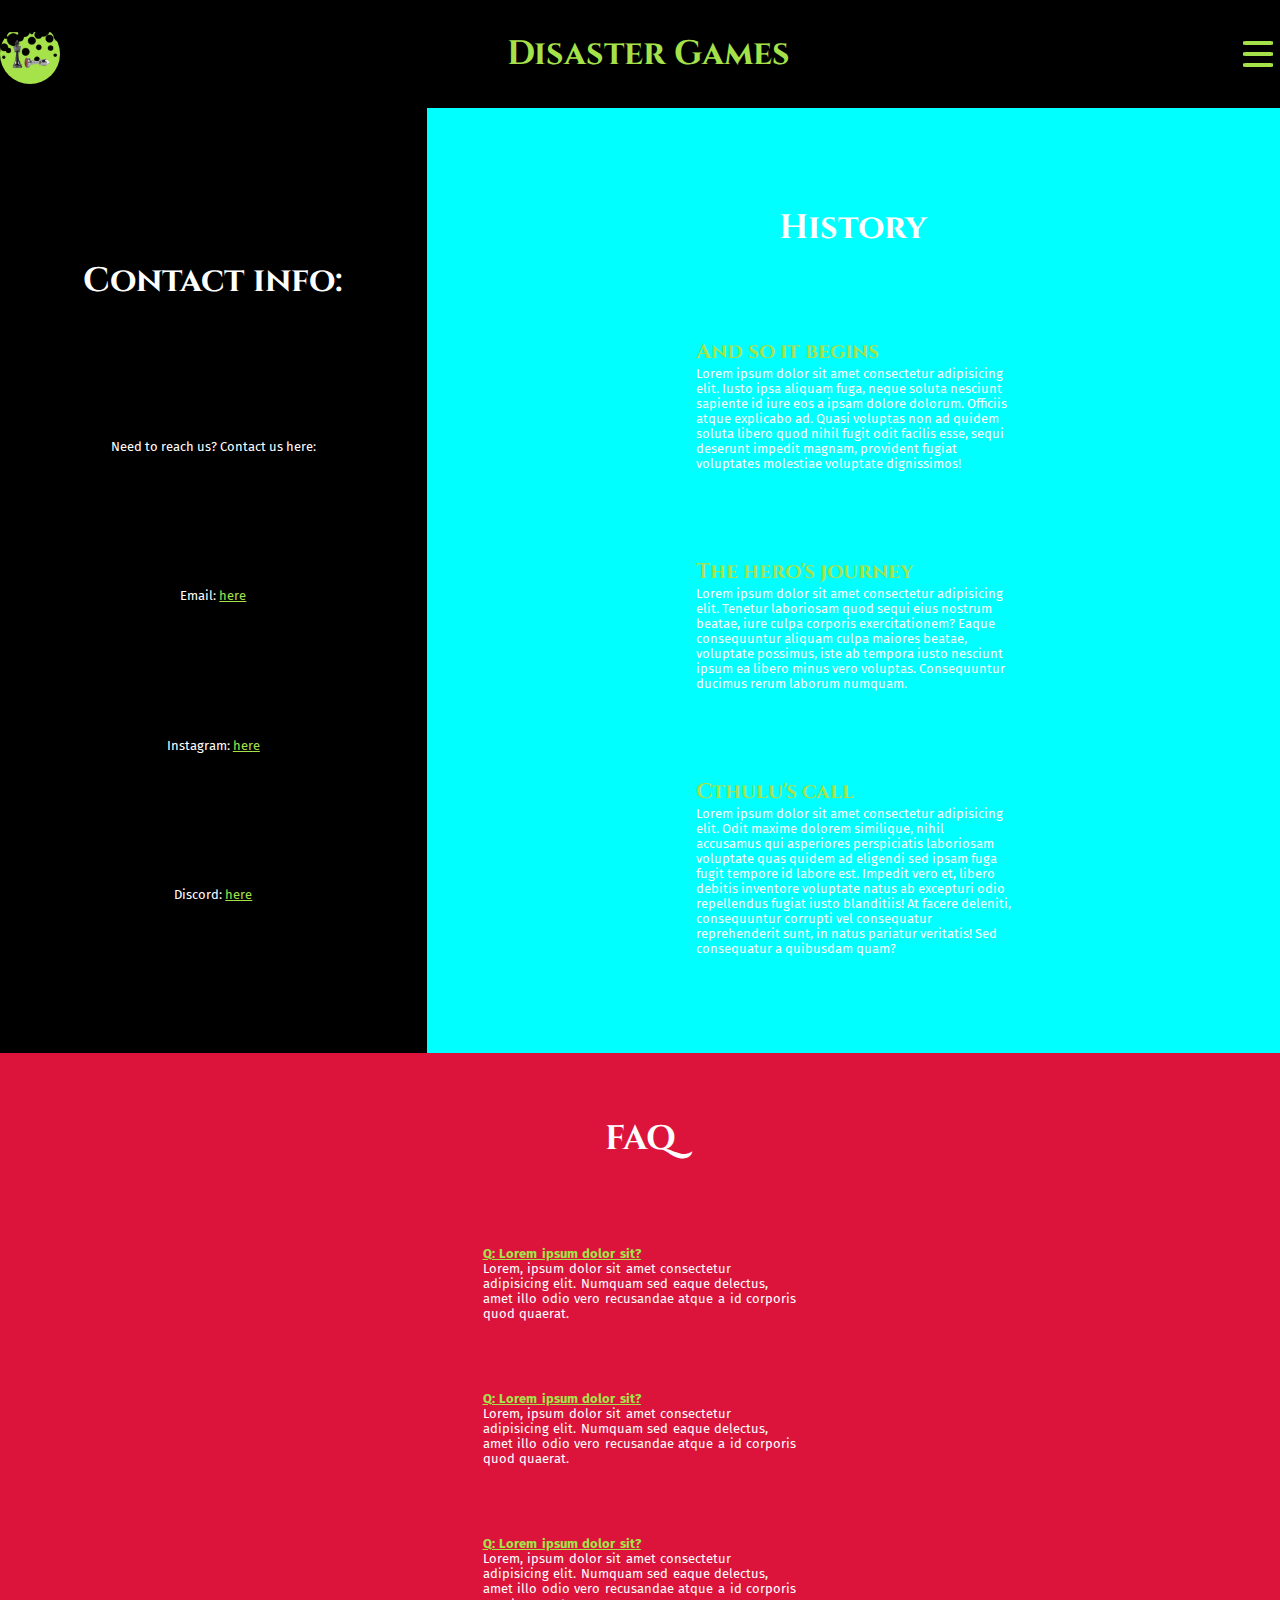
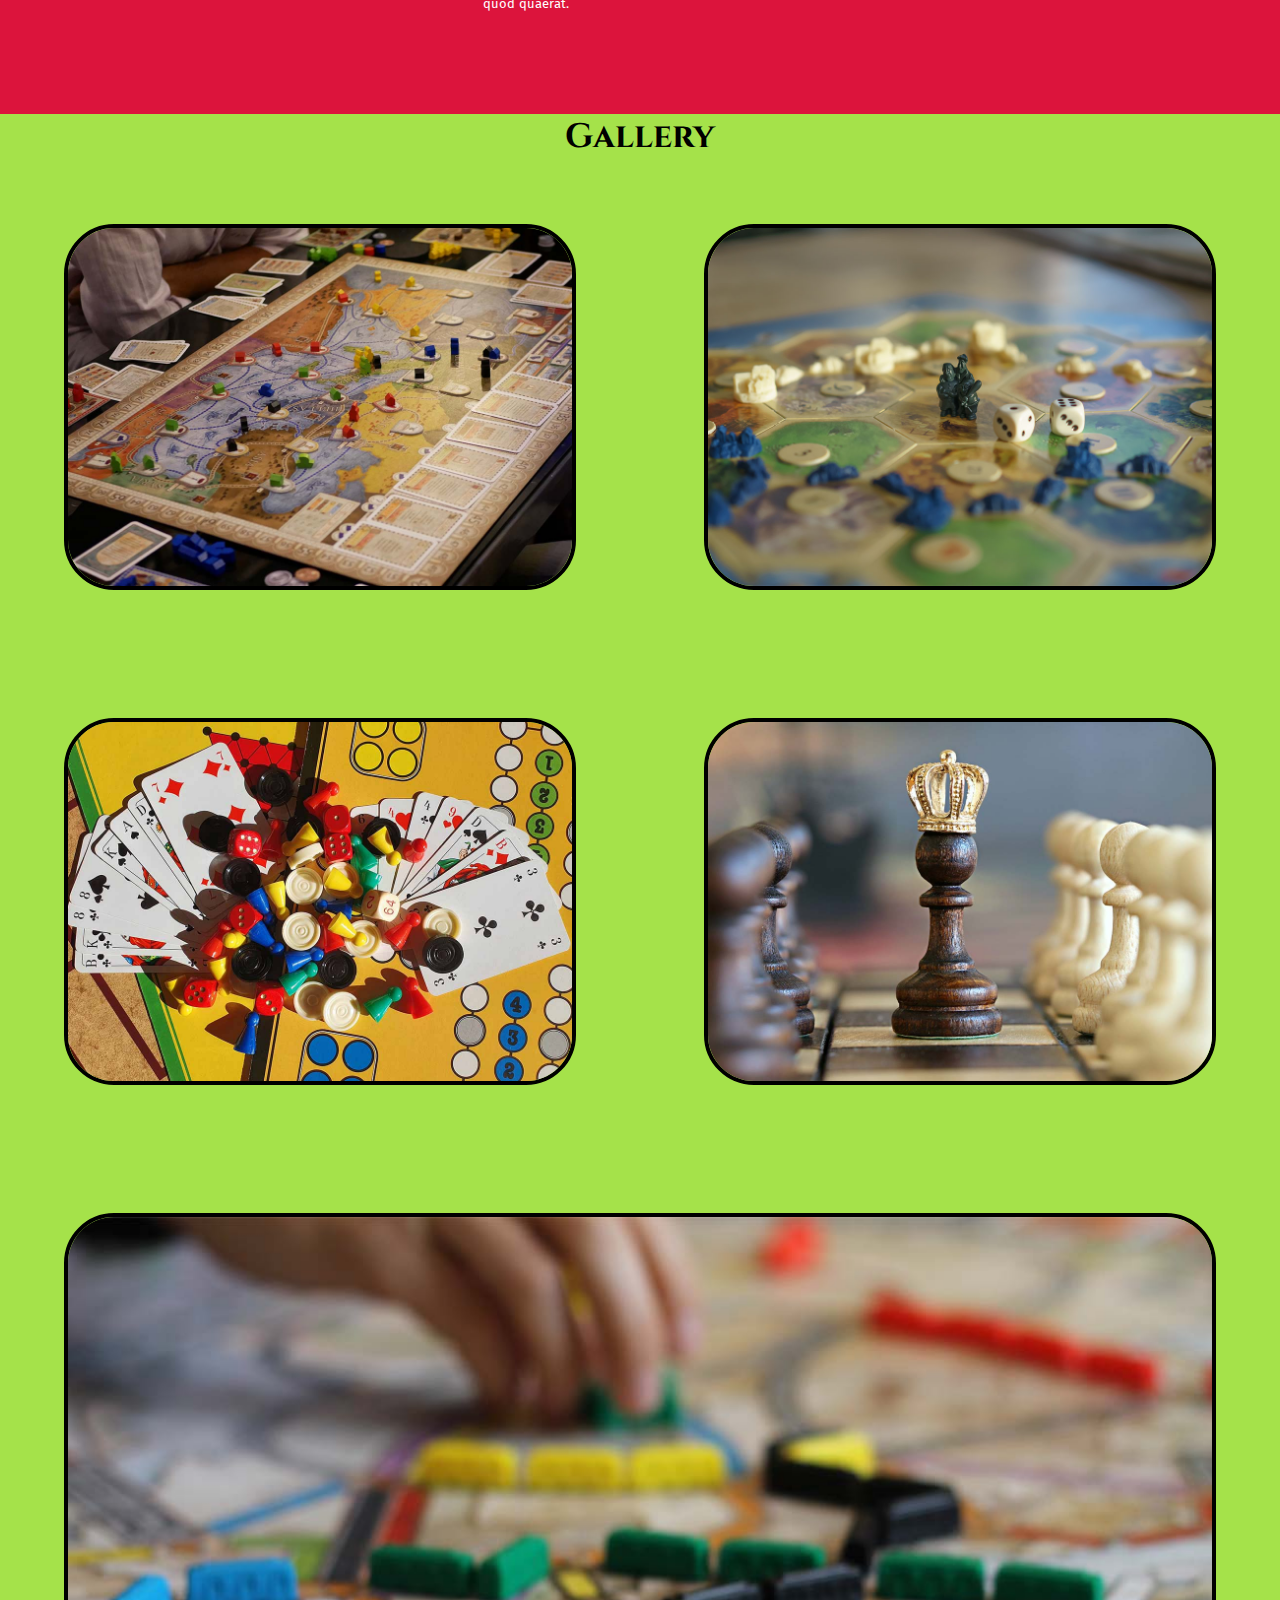
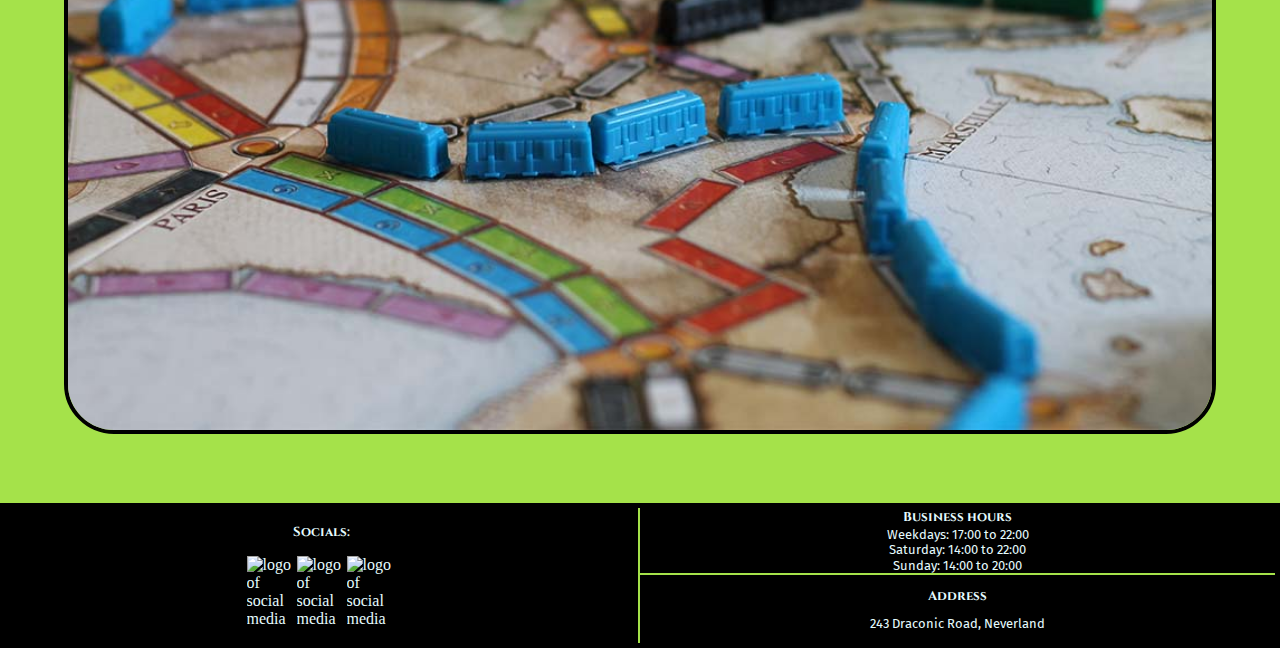
==== commit 3d3e4379: "Div ändringar" ====
--- a/about_contact.html
+++ b/about_contact.html
@@ -14,7 +14,7 @@
 
         <header>
             <img src="img/logo_final.jpg" alt="logga">
-            <h1>NAME</h1>
+            <h1>Disaster Games</h1>
 
             <nav>
                 <ul id="nav_links">
@@ -35,11 +35,10 @@
 
         </header>
 
-        <section id="about_title"><h1>About and Contact</h1></section>
-
         <section id="contact_information">
 
-            <h2>Contact information:</h2>
+            <h1>Contact info:</h1>
+            <p>Need to reach us? Contact us here:</p>
             <p>Email: <a href="samantha.gyllenstenpriest@elev.ga.ntig.se">here</a></p>
             <p>Instagram: <a href="">here</a></p>
             <p>Discord: <a href="">here</a></p>
@@ -48,20 +47,20 @@
 
         <section id="history">
 
-            <h2>History</h2>
+            <h1>History</h1>
 
             <article>
-            <h3>And so it begins</h3>
+            <h2>And so it begins</h2>
             <p>Lorem ipsum dolor sit amet consectetur adipisicing elit. Iusto ipsa aliquam fuga, neque soluta nesciunt sapiente id iure eos a ipsam dolore dolorum. Officiis atque explicabo ad. Quasi voluptas non ad quidem soluta libero quod nihil fugit odit facilis esse, sequi deserunt impedit magnam, provident fugiat voluptates molestiae voluptate dignissimos!</p>
             </article>
 
             <article>
-            <h3>The hero's journey</h3>
+            <h2>The hero's journey</h2>
             <p>Lorem ipsum dolor sit amet consectetur adipisicing elit. Tenetur laboriosam quod sequi eius nostrum beatae, iure culpa corporis exercitationem? Eaque consequuntur aliquam culpa maiores beatae, voluptate possimus, iste ab tempora iusto nesciunt ipsum ea libero minus vero voluptas. Consequuntur ducimus rerum laborum numquam.</p>
             </article>
 
             <article>
-            <h3>Cthulu's call</h3>
+            <h2>Cthulu's call</h2>
             <p>Lorem ipsum dolor sit amet consectetur adipisicing elit. Odit maxime dolorem similique, nihil accusamus qui asperiores perspiciatis laboriosam voluptate quas quidem ad eligendi sed ipsam fuga fugit tempore id labore est. Impedit vero et, libero debitis inventore voluptate natus ab excepturi odio repellendus fugiat iusto blanditiis! At facere deleniti, consequuntur corrupti vel consequatur reprehenderit sunt, in natus pariatur veritatis! Sed consequatur a quibusdam quam?</p>
             </article>
 
@@ -69,7 +68,7 @@
 
         <section id="faq">
 
-            <h2>FAQ</h2>
+            <h1>FAQ</h1>
 
         <div id="faq_wrapper">
             <article class="faq_question">
@@ -92,16 +91,13 @@
 
         <section id="gallery">
             
-            <h2>Gallery</h2>
+            <h1>Gallery</h1>
 
-            <div id="gallery_wrapper_top" class="gallery_wrapper">
+            <div id="gallery_wrapper">
                 <img src="img/board.jpg" alt="photo of boardgame" class="gallery_photo">
                 <img src="img/board_two.jpg" alt="photo of a figure from a boardgame" class="gallery_photo">
                 <img src="img/board_three.jpg" alt="photo of cards, player markers and dice strewn on top of a boardgame" class="gallery_photo">
-            </div>
-            <div id="gallery_wrapper_bottom" class="gallery_wrapper">
                 <img src="img/crown_chess.jpg" alt="photo of a chess piece with a crown on its head" class="gallery_photo">
-                <img src="img/player_markers.jpg" alt="photo of player markers" class="gallery_photo">
                 <img src="img/ticket_to_ride.jpg" alt="photo of a boardgame" class="gallery_photo">
             </div>
 
--- a/css/style.css
+++ b/css/style.css
@@ -6,18 +6,22 @@
     box-sizing: border-box;
 }
 
+* p {
+    max-width: 45ch;
+}
+
 h1 {
-    font-size: 3.4375rem;
-    font-family: 'Cinzel', serif;
-}
-
-h2 {
     font-size: 2.125rem;
     font-family: 'Cinzel', serif;
 }
 
+h2 {
+    font-size: 1.313rem;
+    font-family: 'Cinzel', serif;
+}
+
 h3 {
-    font-size: 1.3125rem;
+    font-size: 0.8125rem;
     font-family: 'Cinzel', serif;
 }
 
@@ -127,7 +131,7 @@
     "fo"
     ;
     grid-template-columns: 1fr;
-    grid-template-rows: minmax(60px, 12vh) minmax(300px, 1fr) minmax(200px, 0.6fr) minmax(300px, 1fr) minmax(700px, 2fr) minmax(250px, 0.8fr) minmax(200px, 15vh);
+    grid-template-rows: minmax(60px, 12vh) minmax(300px, 1fr) minmax(200px, 0.6fr) minmax(300px, 1fr) minmax(700px, 2fr) minmax(400px, 0.6fr) minmax(200px, 15vh);
 }
 
 #grid_wrapper_index h2 {
@@ -163,6 +167,7 @@
     text-align: center;
     background: black;
     color: rgb(230, 252, 255);
+    padding: 5px;
 }
 
 #games_index {
@@ -191,15 +196,16 @@
     text-align: center;
     background: black;
     color: white;
-}
-
-#news_wrapper {
-    display: flex;
-    flex-direction: column;
-    align-items: center;
-}
-
-.news_article {
+    padding: 10px;
+}
+
+#news_wrapper_index {
+    display: flex;
+    flex-direction: column;
+    align-items: center;
+}
+
+.news_article_index {
     display: flex;
     flex-direction: column;
     justify-content: space-around;
@@ -210,7 +216,7 @@
     padding: 10px;
     margin: 20px;
     height: 150px;
-    width: 90%;
+    width: 80%;
 }
 
 .news_article a {
@@ -234,13 +240,14 @@
 }
 
 #business_hours_index {
-    grid-area: bh;
-}
-
-#events_index {
-    grid-area: ev;
-}
-
+    width: 80%;
+    text-align: center;
+}
+
+#special_dates_index {
+    width: 80%;
+    text-align: center;
+}
 
 /* Games stuff */
 
@@ -250,34 +257,72 @@
     "he"
     "s1"
     "s2"
+    "s3"
     "fo"
     ;
     grid-template-columns: 1fr;
-    grid-template-rows: minmax(60px, 12vh) minmax(100px, 0.1fr) minmax(1100px, 1fr) minmax(200px, 15vh);
-}
-
-#games_title {
+    grid-template-rows: minmax(60px, 12vh) minmax(300px, 0.2fr) minmax(1500px, 1fr)  minmax(7700px, 5.1fr) minmax(200px, 15vh);
+}
+
+#summary_list_games {
     grid-area: s1;
     display: flex;
-    align-items: center;
-    justify-content: center;
-    background:rgb(165, 226, 74);
+    flex-direction: column;
+    justify-content: space-around;
+    align-items: center;
+    background:yellow;
+}
+
+#summary_list_games h2 {
+    margin-top: 10px;
+}
+
+#summary_list_games ul {
+    background: blue;
+    border: 2px solid black;
+    border-radius: 5%;
+    width: 60%;
+    height: 70%;
+    list-style: none;
+    letter-spacing: 0.1875rem;
+    font-size: 1.3125rem;
+    padding: 15px;
+    display: flex;
+    align-items: center;
+    flex-direction: column;
+    justify-content: space-around;
+    margin-bottom: 10px;
+}
+
+#summary_list_games a {
+    text-decoration: none;
+    color: black;
+    height: 3rem;
+}
+
+#suggested_list {
+    grid-area: s2;
+    display: flex;
+    align-items: center;
+    justify-content: space-around;
+    flex-direction: column;
+    background: tomato;
 }
 
 #games_list {
-    grid-area: s2;
-    background: black;
-    display: flex;
-    flex-direction: column;
-    align-items: center;
-    justify-content: space-evenly;
+    grid-area: s3;
+    background: turquoise;
+    display: flex;
+    flex-direction: column;
+    align-items: center;
+    justify-content: space-around;
+    text-align: center;
+    padding: 5px;
 } 
 
-#games_list h2 {
-    display: flex;
-    align-items: center;
-    justify-content: center;
-    margin: 10px;
+#games_list h1 {
+    margin: 20px;
+    color: white;
 }
 
 .games_list_article {
@@ -287,7 +332,8 @@
     flex-direction: column;
     background: rgb(165, 226, 74);
     margin: 15px;
-    padding: 5px;
+    margin-bottom: 30px;
+    padding: 10px;
     border: solid 2px rgb(234, 255, 240);
     border-radius: 10px;
     width: 80%;
@@ -296,6 +342,7 @@
 .games_list_article img {
     width: 100%;
     border-radius: 20px;
+    margin: 5px;
     border: rgb(234, 255, 240) 4px solid;
 }
 
@@ -309,35 +356,26 @@
     "s2"
     "s3"
     "s4"
-    "s5"
     "fo"
     ;
     grid-template-columns: 1fr;
-    grid-template-rows: minmax(60px, 12vh) minmax(150px, 0.35fr) minmax(200px, 0.4fr) minmax(550px, 1fr) minmax(300px, 0.75fr) minmax(1500px, 2.8fr) minmax(200px, 15vh);
+    grid-template-rows: minmax(60px, 12vh) minmax(300px, 0.5fr) minmax(650px, 1fr) minmax(450px, 0.7fr) minmax(1500px, 2.35fr) minmax(200px, 15vh);
 }
 
 #about_contact_wrapper h2 {
     color: rgb(165, 226, 74);
 }
 
-#about_title {
+#contact_information {
     grid-area: s1;
     display: flex;
-    align-items: center;
-    justify-content: center;
-    background: rgb(165, 226, 74);
-}
-
-#contact_information {
-    grid-area: s2;
-    display: flex;
-    flex-direction: column;
-    align-items: flex-start;
+    flex-direction: column;
+    align-items: center;
     justify-content: space-evenly;
     background: black;
     color: white;
-    letter-spacing: 0.1875rem;
-    padding-left: 20px;
+    font-size: 1.3125rem;
+    text-align: center;
 }
 
 #contact_information a {
@@ -346,14 +384,15 @@
 }
 
 #history {
-    grid-area: s3;
+    grid-area: s2;
     display: flex;
     flex-direction: column;
     align-items: center;
     justify-content: space-evenly;
     background: black;
     color: white;
-    padding: 5px;
+    background: cyan;
+    padding: 10px;
 }
 
 #history h3 {
@@ -361,7 +400,7 @@
 }
 
 #faq {
-    grid-area: s4;
+    grid-area: s3;
     display: flex;
     flex-direction: column;
     align-items: center;
@@ -369,6 +408,8 @@
     background: black;
     color: white;
     word-spacing: 0.1rem;
+    background: crimson;
+    padding: 10px;
 }
 
 #faq strong {
@@ -392,48 +433,50 @@
 }
 
 #gallery {
-    grid-area: s5;
-    display: flex;
-    flex-direction: column;
-    align-items: center;
-    flex-wrap: wrap;
+    grid-area: s4;
+    display: flex;
+    flex-direction: column;
+    align-items: center;
+    justify-content: space-around;
     background-color: rgb(165, 226, 74);
 }
 
+#gallery h2 {
+    color: black;
+    margin-top: 20px;
+}
+
 .gallery_photo {
-    width: 200px;
-    height: 200px;
-    margin: 20px;
+    width: 275px;
+    height: auto;
+    margin-top: 20px;
+    margin-bottom: 20px;
     border: black 4px solid;
     border-radius: 50px;
 }
 
-.gallery_wrapper {
-    display: flex;
-    flex-direction: column;
-    align-items: center;
-    justify-content: space-between;
-}
-
-
-
 /* Schedule stuff */
 
-#schedule_wrapper 
-{
+#schedule_wrapper {
     display: grid;
     grid-template-areas: 
     "he"
     "s1"
     "s2"
+    "s3"
+    "s4"
     "fo"
     ;
     grid-template-columns: 1fr;
-    grid-template-rows: minmax(60px, 12vh) minmax(150px, 0.15fr) minmax(1200px, 1fr) minmax(200px, 15vh);
+    grid-template-rows: minmax(60px, 12vh) minmax(150px, 0.15fr) minmax(150px, 0.15fr) minmax(1400px, 1fr) minmax(700px, 0.55fr) minmax(200px, 15vh);
+}
+
+#schedule_wrapper h1 {
+    color: rgb(165, 226, 74);
 }
 
 #schedule_wrapper h2 {
-    color: rgb(165, 226, 74);
+    color: cornflowerblue;
 }
 
 #business_hours {
@@ -446,6 +489,15 @@
     text-align: center;
 }
 
+#special_dates {
+    grid-area: s2;
+    background: darkcyan;
+    display: flex;
+    flex-direction: column;
+    justify-content: space-evenly;
+    align-items: center;
+}
+
 #business_hours h2 {
     color: black;
 }
@@ -455,12 +507,30 @@
 }
 
 #events {
-    grid-area: s2;
-    display: flex;
-    flex-direction: column;
-    align-items: center;
-    justify-content: space-evenly;
-    background: black;
+    grid-area: s3;
+    display: flex;
+    flex-direction: column;
+    align-items: center;
+    justify-content: space-evenly;
+    background: black;
+}
+
+#events_wrapper {
+    display: flex;
+    justify-content: space-evenly;
+    flex-direction: column;
+}
+
+#events_suggestions {
+    text-align: center;
+    margin: 20px;
+    background: lemonchiffon;
+    border: 2px solid azure;
+    border-radius: 10px;
+}
+
+#events h3 {
+    color: palevioletred;
 }
 
 .event_article {
@@ -469,6 +539,25 @@
     margin: 10px;
     margin-top: 30px;
     padding: 10px;
+}
+
+#news {
+    grid-area: s4;
+    display: flex;
+    flex-direction: column;
+    align-items: center;
+    justify-content: space-evenly;
+    background: orange;
+}
+
+.news_article {
+    background: palevioletred;
+    height: auto;
+    color: black;
+    border-radius: 10px;
+    padding: 10px;
+    margin-bottom: 30px;
+    margin: 30px;
 }
 
 /* Footer stuff */
@@ -571,7 +660,7 @@
         flex-direction: column;
     }
 
-    #news_wrapper {
+    #news_wrapper_index {
     display: flex;
     flex-direction: row;
     align-items: center;
@@ -581,17 +670,40 @@
     /* games */
 
     #games_wrapper {
-        grid-template-columns: 1fr;
-        grid-template-rows: minmax(60px, 12vh) minmax(100px, 0.15fr) minmax(1000px, 1fr) minmax(150px, 15vh);
+        grid-template-areas: 
+    "he he"
+    "s1 s2"
+    "s3 s3"
+    "fo fo"
+    ;
+        grid-template-columns: 0.5fr 1fr;
+        grid-template-rows: minmax(60px, 12vh) minmax(500px, 0.8fr) minmax(3500px, 5fr) minmax(150px, 15vh);
     }
 
     .games_list_article {
+        width: 80%;
+        height: auto;
         flex-direction: row;
+        text-align: left;
     }
 
     .games_list_article img {
-        width: 20%;
+        width: 40%;
         margin: 10px;
+    }
+
+    #summary_list_games {
+        justify-content: space-evenly;
+    }
+    
+    #summary_list_games ul {
+        justify-content: space-around;
+        text-align: center;
+        height: 80%;
+    }
+    
+    #suggested_list {
+        padding-top: 40px;
     }
 
     /* about contact */
@@ -600,14 +712,17 @@
         display: grid;
         grid-template-areas: 
         "he he"
-        "s1 s1"
-        "s2 s3"
+        "s1 s2"
+        "s3 s3"
         "s4 s4"
-        "s5 s5"
         "fo fo"
         ;
-        grid-template-columns: 0.6fr 1fr;
-        grid-template-rows: minmax(60px, 12vh) minmax(100px, 0.25fr) minmax(300px, 0.6fr) minmax(300px, 0.6fr) minmax(600px, 1fr) minmax(150px, 15vh);
+        grid-template-columns: minmax(300px, 0.5fr) 1fr;
+        grid-template-rows: minmax(60px, 12vh) minmax(650px, 1fr) minmax(450px, 0.7fr) minmax(1300px, 2.1fr) minmax(150px, 15vh);
+    }
+
+    #contact_information {
+        padding: 1rem;
     }
     
     .faq_question {
@@ -616,46 +731,72 @@
     }
 
     #gallery {
-        justify-content: space-around;
-    }
-
-    #gallery_wrapper_top {
+        justify-content: space-evenly;
+    }
+
+    #gallery_wrapper {
+        display: flex;
+        flex-wrap: wrap;
+        flex-direction: row;
+    }
+
+    .gallery_photo {
+        width: 275px;
+        height: auto;
+        margin-top: 20px;
+        margin-bottom: 20px;
+        border: black 4px solid;
+        border-radius: 50px;
+
+        flex: 1 0 31%;
+        margin: 5%;
+    }
+
+    /* schedule */
+
+    #schedule_wrapper {
+    grid-template-areas: 
+    "he he"
+    "s1 s2"
+    "s3 s3"
+    "s4 s4"
+    "fo fo"
+    ;
+    grid-template-columns: 1fr 1fr;
+    grid-template-rows: minmax(60px, 12vh) minmax(200px, 0.4fr) minmax(1000px, 1fr) minmax(600px, 0.65fr) minmax(200px, 15vh);
+}
+
+    #events h1 {
+        margin-top: 20px;
+    }
+
+    #events_wrapper {
         display: flex;
         flex-direction: row;
-        align-items: center;
-        justify-content: space-evenly;
-    }
-
-    #gallery_wrapper_bottom {
-        display: flex;
-        flex-direction: row;
-        align-items: center;
-        justify-content: space-evenly;
-    }
-
-    /* schedule */
-
-    #schedule_wrapper {
-        grid-template-columns: 1fr;
-        grid-template-rows: minmax(60px, 12vh) minmax(150px, 0.2fr) minmax(500px, 1fr)  minmax(150px, 15vh);
-    }
-
-    #events h2 {
-        margin-top: 20px;
-    }
-
-    #events_wrapper {
-        display: flex;
         flex-wrap: wrap;
 
     }
     
     .event_article {
         flex: 1 0 31%;
-        width: 10%;
         height: auto;
         margin: 5%;
         padding: 20px;
     }
 
+    #news {
+        padding-top: 20px;
+    }
+
+    #news_wrapper {
+        display: flex;
+        flex-direction: row;
+        flex-wrap: wrap;
+    }
+    
+    .news_article {
+        flex: 1 0 31%;
+        height: auto;
+        margin: 5%;
+    }
 }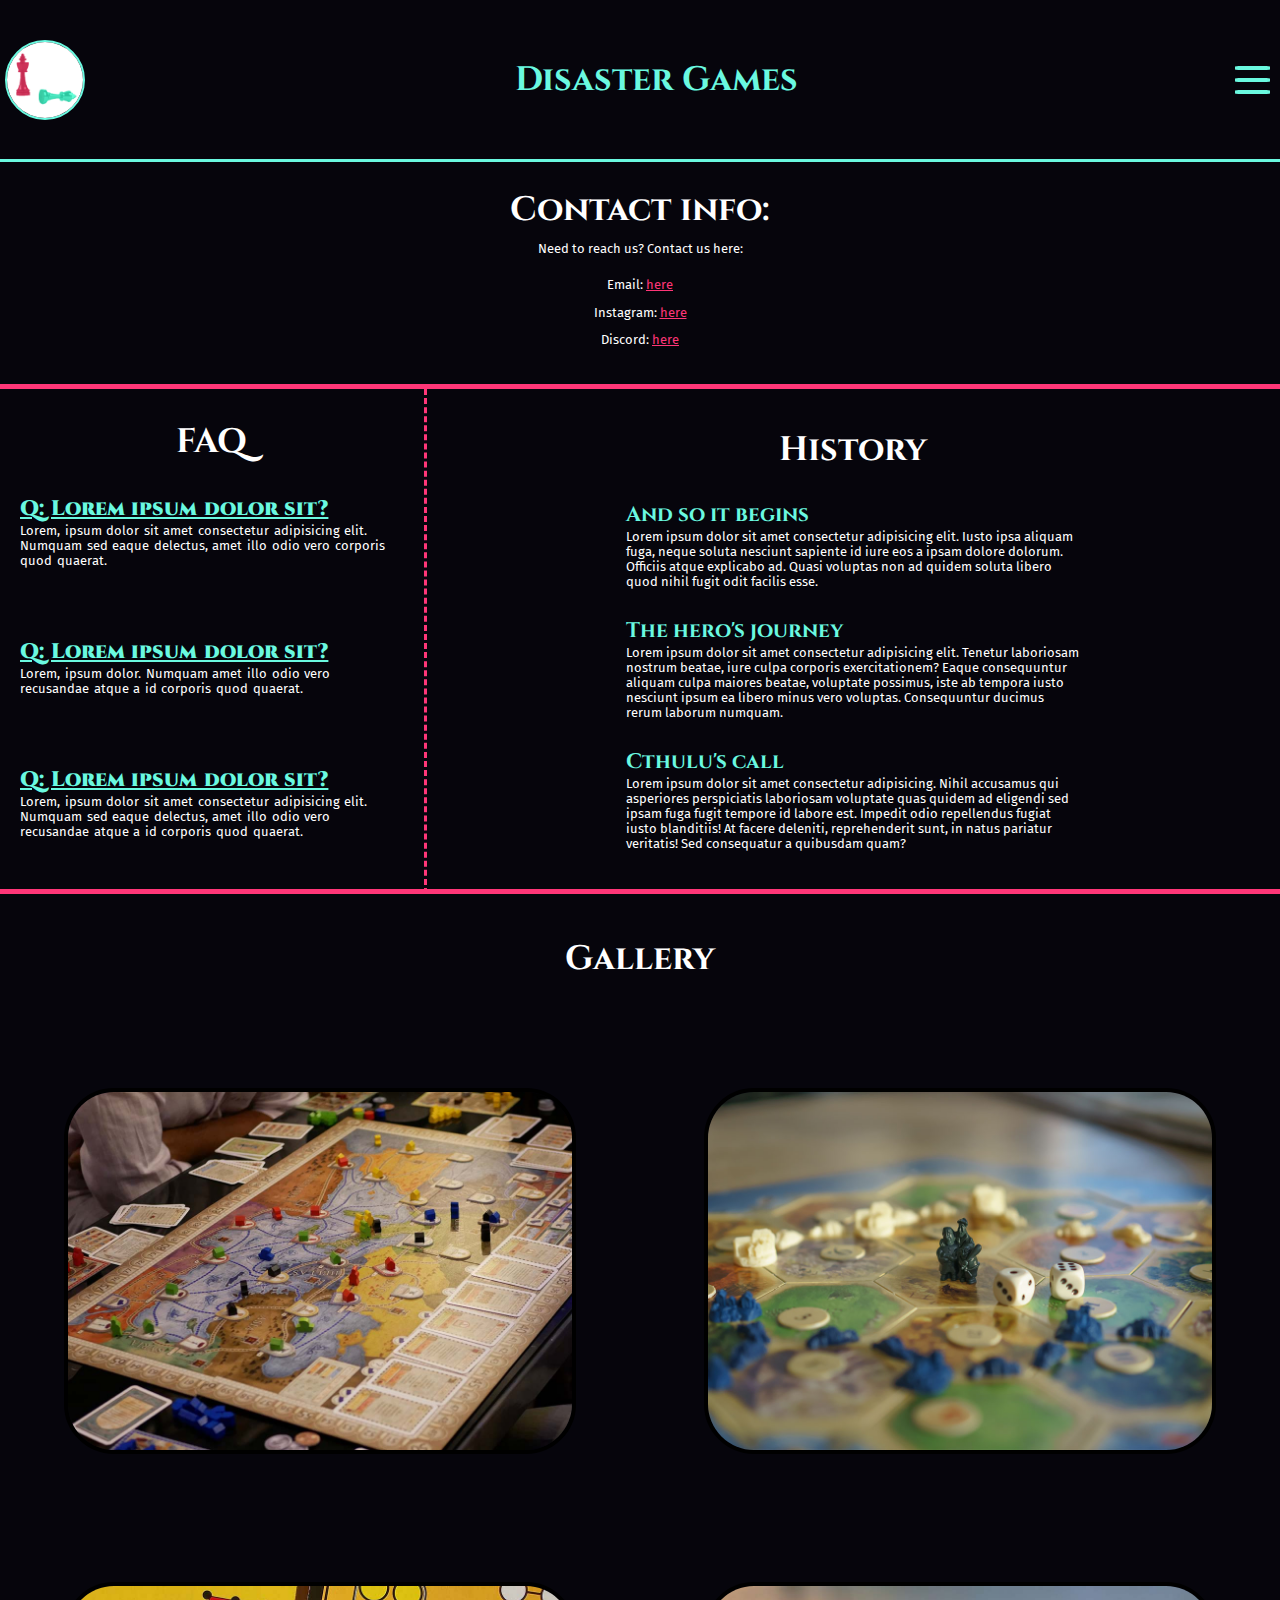
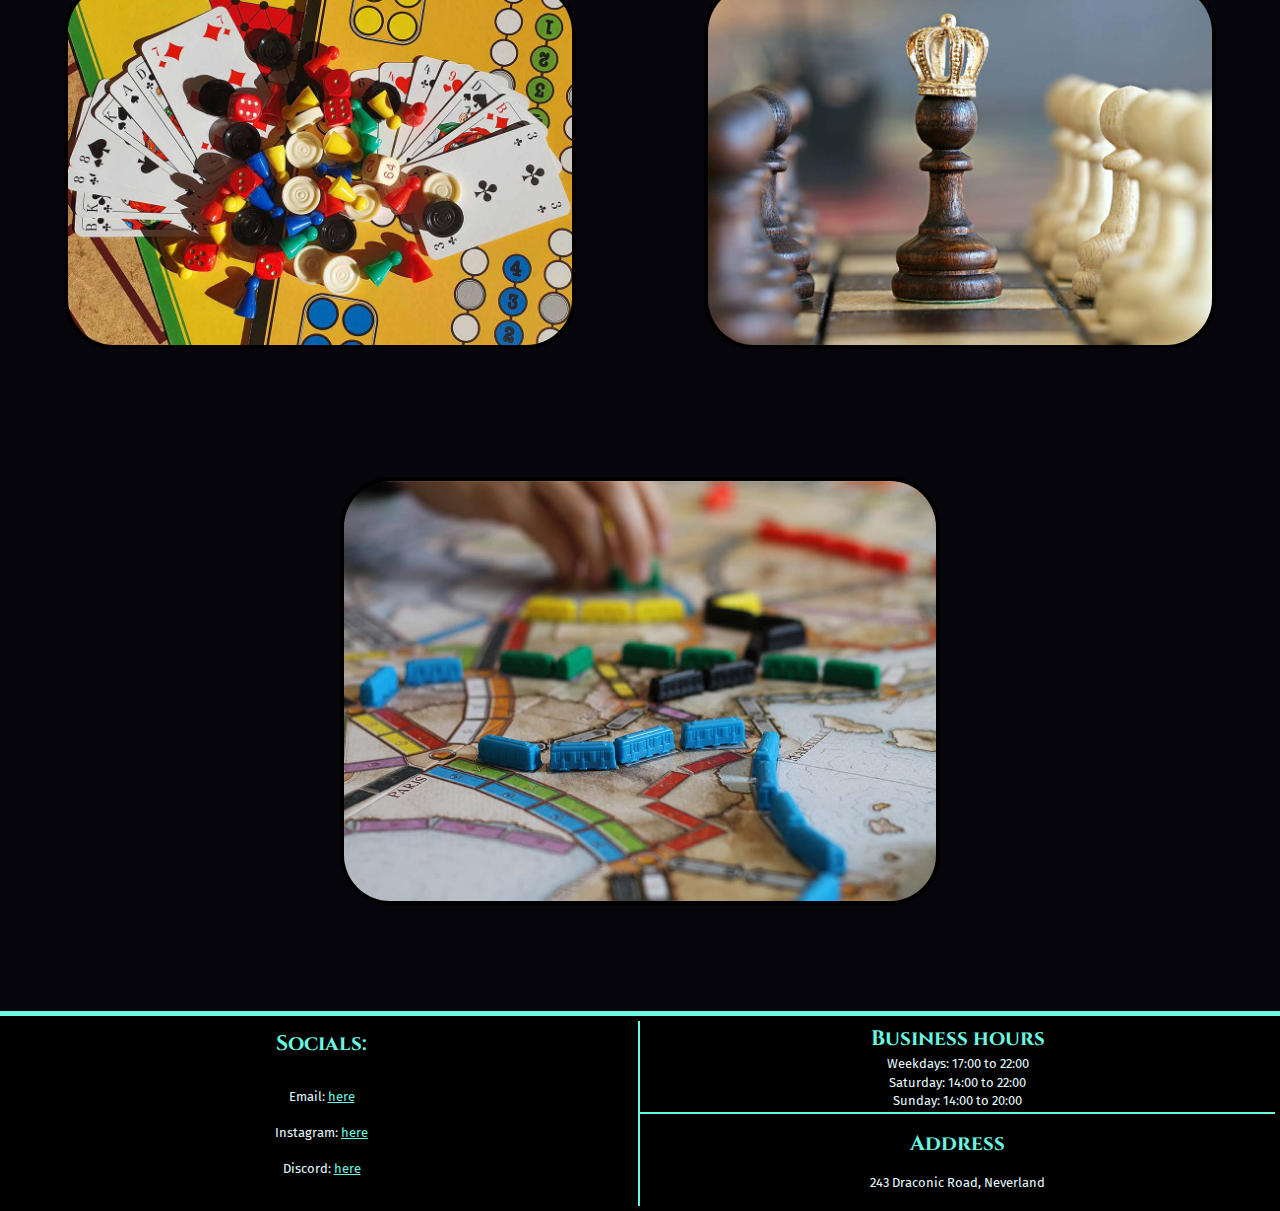
==== commit b52706e7: "Finished version" ====
--- a/about_contact.html
+++ b/about_contact.html
@@ -4,6 +4,7 @@
     <meta charset="UTF-8">
     <meta http-equiv="X-UA-Compatible" content="IE=edge">
     <meta name="viewport" content="width=device-width, initial-scale=1.0">
+    <meta name="description" content="contact information, frequently asked questions; faq, history, and gallery for disaster boardgames">
     <title>Boardgames project</title>
     <link rel="stylesheet" href="css/style.css">
 </head>
@@ -13,7 +14,7 @@
     <div id="about_contact_wrapper">
 
         <header>
-            <img src="img/logo_final.jpg" alt="logga">
+            <img src="img/logo_new_final.jpg" alt="logga">
             <h1>Disaster Games</h1>
 
             <nav>
@@ -21,7 +22,7 @@
                     <li><a href="index.html" class="menu_link">Home</a></li>
                     <li><a href="games.html" class="menu_link">Games</a></li>
                     <li><a href="about_contact.html" class="menu_link">About & Contact</a></li>
-                    <li><a href="schedule.html" class="menu_link">Scheduling</a></li>
+                    <li><a href="dates_times.html" class="menu_link">Dates and Times</a></li>
                 </ul>
 
                 <div id="hamburger">
@@ -39,9 +40,12 @@
 
             <h1>Contact info:</h1>
             <p>Need to reach us? Contact us here:</p>
-            <p>Email: <a href="samantha.gyllenstenpriest@elev.ga.ntig.se">here</a></p>
-            <p>Instagram: <a href="">here</a></p>
-            <p>Discord: <a href="">here</a></p>
+
+            <ul>
+                <li><p>Email: <a href="samantha.gyllenstenpriest@elev.ga.ntig.se">here</a></p></li>
+                <li><p>Instagram: <a href="">here</a></p></li>
+                <li><p>Discord: <a href="">here</a></p></li>
+            </ul>
 
         </section>
 
@@ -51,17 +55,17 @@
 
             <article>
             <h2>And so it begins</h2>
-            <p>Lorem ipsum dolor sit amet consectetur adipisicing elit. Iusto ipsa aliquam fuga, neque soluta nesciunt sapiente id iure eos a ipsam dolore dolorum. Officiis atque explicabo ad. Quasi voluptas non ad quidem soluta libero quod nihil fugit odit facilis esse, sequi deserunt impedit magnam, provident fugiat voluptates molestiae voluptate dignissimos!</p>
+            <p>Lorem ipsum dolor sit amet consectetur adipisicing elit. Iusto ipsa aliquam fuga, neque soluta nesciunt sapiente id iure eos a ipsam dolore dolorum. Officiis atque explicabo ad. Quasi voluptas non ad quidem soluta libero quod nihil fugit odit facilis esse.</p>
             </article>
 
             <article>
             <h2>The hero's journey</h2>
-            <p>Lorem ipsum dolor sit amet consectetur adipisicing elit. Tenetur laboriosam quod sequi eius nostrum beatae, iure culpa corporis exercitationem? Eaque consequuntur aliquam culpa maiores beatae, voluptate possimus, iste ab tempora iusto nesciunt ipsum ea libero minus vero voluptas. Consequuntur ducimus rerum laborum numquam.</p>
+            <p>Lorem ipsum dolor sit amet consectetur adipisicing elit. Tenetur laboriosam nostrum beatae, iure culpa corporis exercitationem? Eaque consequuntur aliquam culpa maiores beatae, voluptate possimus, iste ab tempora iusto nesciunt ipsum ea libero minus vero voluptas. Consequuntur ducimus rerum laborum numquam.</p>
             </article>
 
             <article>
             <h2>Cthulu's call</h2>
-            <p>Lorem ipsum dolor sit amet consectetur adipisicing elit. Odit maxime dolorem similique, nihil accusamus qui asperiores perspiciatis laboriosam voluptate quas quidem ad eligendi sed ipsam fuga fugit tempore id labore est. Impedit vero et, libero debitis inventore voluptate natus ab excepturi odio repellendus fugiat iusto blanditiis! At facere deleniti, consequuntur corrupti vel consequatur reprehenderit sunt, in natus pariatur veritatis! Sed consequatur a quibusdam quam?</p>
+            <p>Lorem ipsum dolor sit amet consectetur adipisicing. Nihil accusamus qui asperiores perspiciatis laboriosam voluptate quas quidem ad eligendi sed ipsam fuga fugit tempore id labore est. Impedit odio repellendus fugiat iusto blanditiis! At facere deleniti, reprehenderit sunt, in natus pariatur veritatis! Sed consequatur a quibusdam quam?</p>
             </article>
 
         </section>
@@ -70,22 +74,22 @@
 
             <h1>FAQ</h1>
 
-        <div id="faq_wrapper">
-            <article class="faq_question">
-                <p><strong>Q: Lorem ipsum dolor sit?</strong></p>
-                <p>Lorem, ipsum dolor sit amet consectetur adipisicing elit. Numquam sed eaque delectus, amet illo odio vero recusandae atque a id corporis quod quaerat.</p>
-            </article>  
+            <div id="faq_wrapper">
+                <article class="faq_question">
+                    <h2><strong>Q: Lorem ipsum dolor sit?</strong></h2>
+                    <p>Lorem, ipsum dolor sit amet consectetur adipisicing elit. Numquam sed eaque delectus, amet illo odio vero corporis quod quaerat.</p>
+                </article>  
 
-            <article class="faq_question">
-                <p><strong>Q: Lorem ipsum dolor sit?</strong></p>
-                <p>Lorem, ipsum dolor sit amet consectetur adipisicing elit. Numquam sed eaque delectus, amet illo odio vero recusandae atque a id corporis quod quaerat.</p>
-            </article>
-            
-            <article class="faq_question">
-                <p><strong>Q: Lorem ipsum dolor sit?</strong></p>
-                <p>Lorem, ipsum dolor sit amet consectetur adipisicing elit. Numquam sed eaque delectus, amet illo odio vero recusandae atque a id corporis quod quaerat.</p>
-            </article>
-        </div>
+                <article class="faq_question">
+                    <h2><strong>Q: Lorem ipsum dolor sit?</strong></h2>
+                    <p>Lorem, ipsum dolor. Numquam amet illo odio vero recusandae atque a id corporis quod quaerat.</p>
+                </article>
+                
+                <article class="faq_question">
+                    <h2><strong>Q: Lorem ipsum dolor sit?</strong></h2>
+                    <p>Lorem, ipsum dolor sit amet consectetur adipisicing elit. Numquam sed eaque delectus, amet illo odio vero recusandae atque a id corporis quod quaerat.</p>
+                </article>
+            </div>
 
         </section>
 
@@ -106,23 +110,23 @@
         <footer>
 
             <section id="socials_footer">
-                <h3>Socials:</h3>
+                <h2>Socials:</h2>
                 <div id="socials_wrapper">
-                    <img src="" alt="logo of social media">
-                    <img src="" alt="logo of social media">
-                    <img src="" alt="logo of social media">
+                    <p>Email: <a href="samantha.gyllenstenpriest@elev.ga.ntig.se">here</a></p>
+                    <p>Instagram: <a href="">here</a></p>
+                    <p>Discord: <a href="">here</a></p>
                 </div>
             </section>
 
             <section id="business_hours_footer">
-                <h3>Business hours</h3>
+                <h2>Business hours</h2>
                 <p>Weekdays: 17:00 to 22:00</p>
                 <p>Saturday: 14:00 to 22:00</p>
                 <p>Sunday: 14:00 to 20:00</p>
             </section>
 
             <section id="address_footer">
-                <h3>Address</h3>
+                <h2>Address</h2>
                 <p>243 Draconic Road, Neverland</p>
             </section>
 
--- a/css/style.css
+++ b/css/style.css
@@ -34,16 +34,20 @@
 
 header {
     grid-area: he;
-    background: black;
-    color: rgb(165, 226, 74);
+    background: #06050C;
+    color: #6AF9E0;
     display: flex;
     align-items: center;
     justify-content: space-between;
+    border-bottom: #6AF9E0 3px solid;
 }
 
 header img {
-    width: 60px;
-    border-radius: 50px;
+    width: 80px;
+    height: auto;
+    margin-left: 5px;
+    border-radius: 100px;
+    border: #6AF9E0 2px solid;
 }
 
 nav {
@@ -62,7 +66,7 @@
     right: 0px;
     width: 100%;
     align-items: center;
-    background: rgb(165, 226, 74);
+    background: #6AF9E0;
     transition: all 0.5s;
 }
 
@@ -94,17 +98,18 @@
 }
 
 .hamburger_line {
-    width: 30px;
+    width: 35px;
     height: 4px;
-    background: rgb(165, 226, 74);
-    margin: 7px;
+    background: #6AF9E0;
+    margin: 8px;
+    margin-right: 10px;
     border-radius: 10%;
     transition: all 0.5s;
     cursor: pointer;
 }
 
 .crossed_line #line1 {
-    transform: rotate(-45deg) translate(-5px, 10px);
+    transform: rotate(-45deg) translate(-7px, 10px);
     background: black;
 }
 
@@ -113,7 +118,7 @@
 }
 
 .crossed_line #line3 {
-    transform: rotate(45deg) translate(-5px, -10px);
+    transform: rotate(45deg) translate(-7px, -10px);
     background: black;
 }
 
@@ -131,33 +136,37 @@
     "fo"
     ;
     grid-template-columns: 1fr;
-    grid-template-rows: minmax(60px, 12vh) minmax(300px, 1fr) minmax(200px, 0.6fr) minmax(300px, 1fr) minmax(700px, 2fr) minmax(400px, 0.6fr) minmax(200px, 15vh);
-}
-
-#grid_wrapper_index h2 {
-    color: rgb(165, 226, 74);
+    grid-template-rows: minmax(100px, 18vh) minmax(300px, 1fr) minmax(200px, 0.67fr) minmax(300px, 1fr) minmax(700px, 2.3fr) minmax(400px, 1.33fr) minmax(200px, 20vh);
 }
 
 #membership {
     grid-area: s1;
-    background: rgb(165, 226, 74);
-    color: black;
+    background-image: url("../img/background_membership.jpg");
+    background-position: center;
+    background-size: cover;
+    background-repeat: no-repeat;
+    color: #06050C;
     display: flex;
     flex-direction: column;
     align-items: center;
     justify-content: center;
     text-align: center;
+    border-bottom: #FF3678 solid 5px;
 }
 
 #membership_button {
-    background: rgb(0, 0, 0);
-    color: white;
+    background: #6AF9E0;
+    color: #06050C;
     margin: 20px;
     padding: 10px;
     border-radius: 10px;
     text-decoration: underline;
 }
 
+#membership_button h2 {
+    color: #06050C;
+}
+
 #description {
     grid-area: s2;
     display: flex;
@@ -165,9 +174,10 @@
     align-items: center;
     justify-content: space-evenly;
     text-align: center;
-    background: black;
-    color: rgb(230, 252, 255);
+    background: #06050C;
+    color: #FFFFFF;
     padding: 5px;
+    border-bottom: #FF3678 solid 5px;
 }
 
 #games_index {
@@ -177,14 +187,15 @@
     align-items: center;
     text-align: center;
     justify-content: space-evenly;
-    color: rgb(230, 252, 255);
-    background: black;
+    color: #FFFFFF;
+    background: #06050C;
 }
 
 #games_index img {
     width: 40%;
     border-radius: 20px;
-    border: rgb(165, 226, 74) 2px solid;
+    border-right: #6AF9E0 4px solid;
+    border-left: #FF3678 4px solid;
 }
 
 #news_index {
@@ -194,8 +205,8 @@
     align-items: center;
     justify-content: space-evenly;
     text-align: center;
-    background: black;
-    color: white;
+    background: #06050C;
+    color: #FFFFFF;
     padding: 10px;
 }
 
@@ -209,8 +220,7 @@
     display: flex;
     flex-direction: column;
     justify-content: space-around;
-    background: rgb(234, 255, 240);
-    border: 4px solid rgb(165, 226, 74);
+    background: #6AF9E0;
     color: black;
     border-radius: 10%;
     padding: 10px;
@@ -219,13 +229,9 @@
     width: 80%;
 }
 
-.news_article a {
-    color: black;
+.news_article_index a {
+    color: #06050C;
     font-weight: bold;
-
-}
-
-.news_article h3 {
     text-decoration: underline;
 }
 
@@ -235,18 +241,32 @@
     flex-direction: column;
     align-items: center;
     justify-content: space-evenly;
-    background: black;
-    color: white;
+    background: #06050C;
+    color: #FFFFFF;
+}
+
+#schedule_index p {
+    margin: 5px;
 }
 
 #business_hours_index {
     width: 80%;
-    text-align: center;
+    display: flex;
+    justify-content: center;
+    flex-direction: column;
+    align-items: center;
+    border: #6AF9E0 solid 3px;
+    border-radius: 10px;
 }
 
 #special_dates_index {
     width: 80%;
-    text-align: center;
+    display: flex;
+    justify-content: center;
+    flex-direction: column;
+    align-items: center;
+    border: #6AF9E0 solid 3px;
+    border-radius: 10px;
 }
 
 /* Games stuff */
@@ -261,7 +281,7 @@
     "fo"
     ;
     grid-template-columns: 1fr;
-    grid-template-rows: minmax(60px, 12vh) minmax(300px, 0.2fr) minmax(1500px, 1fr)  minmax(7700px, 5.1fr) minmax(200px, 15vh);
+    grid-template-rows: minmax(100px, 18vh) minmax(300px, 0.2fr) minmax(1500px, 1fr)  minmax(7700px, 5.1fr) minmax(200px, 20vh);
 }
 
 #summary_list_games {
@@ -270,7 +290,9 @@
     flex-direction: column;
     justify-content: space-around;
     align-items: center;
-    background:yellow;
+    background:#06050C;
+    color: #FFFFFF;
+    border-bottom: #FF3678 solid 5px;
 }
 
 #summary_list_games h2 {
@@ -278,8 +300,8 @@
 }
 
 #summary_list_games ul {
-    background: blue;
-    border: 2px solid black;
+    background: #6AF9E0;
+    border: 3px solid black;
     border-radius: 5%;
     width: 60%;
     height: 70%;
@@ -300,18 +322,25 @@
     height: 3rem;
 }
 
+#summary_list_games a:hover {
+    font-weight: bold;
+}
+
 #suggested_list {
     grid-area: s2;
     display: flex;
     align-items: center;
     justify-content: space-around;
     flex-direction: column;
-    background: tomato;
+    background: #06050C;
+    color: #FFFFFF;
+    border-bottom: #FF3678 solid 5px;
 }
 
 #games_list {
     grid-area: s3;
-    background: turquoise;
+    background: #06050C;
+    color: #FFFFFF;
     display: flex;
     flex-direction: column;
     align-items: center;
@@ -320,30 +349,35 @@
     padding: 5px;
 } 
 
-#games_list h1 {
+.games_text h1 {
     margin: 20px;
-    color: white;
 }
 
 .games_list_article {
     display: flex;
     align-items: center;
     justify-content: space-evenly;
-    flex-direction: column;
-    background: rgb(165, 226, 74);
+    text-align: left;
+    flex-direction: column;
+    background: #FFFFFF;
+    color: #06050C;
     margin: 15px;
     margin-bottom: 30px;
     padding: 10px;
-    border: solid 2px rgb(234, 255, 240);
+    border-left: #FF3678 5px solid;
+    border-right: #6AF9E0 5px solid;
     border-radius: 10px;
     width: 80%;
+}
+
+.games_list_article h3 {
+    margin-bottom: 0.5rem;
 }
 
 .games_list_article img {
     width: 100%;
     border-radius: 20px;
     margin: 5px;
-    border: rgb(234, 255, 240) 4px solid;
 }
 
 /* About & Contact stuff */
@@ -359,11 +393,7 @@
     "fo"
     ;
     grid-template-columns: 1fr;
-    grid-template-rows: minmax(60px, 12vh) minmax(300px, 0.5fr) minmax(650px, 1fr) minmax(450px, 0.7fr) minmax(1500px, 2.35fr) minmax(200px, 15vh);
-}
-
-#about_contact_wrapper h2 {
-    color: rgb(165, 226, 74);
+    grid-template-rows: minmax(100px, 18vh) minmax(300px, 0.5fr) minmax(650px, 1fr) minmax(450px, 0.7fr) minmax(1400px, 2.16fr) minmax(200px, 20vh);
 }
 
 #contact_information {
@@ -372,15 +402,26 @@
     flex-direction: column;
     align-items: center;
     justify-content: space-evenly;
-    background: black;
-    color: white;
+    background: #06050C;
+    color: #FFFFFF;
     font-size: 1.3125rem;
     text-align: center;
+    border-bottom: #FF3678 5px solid;
 }
 
 #contact_information a {
     text-decoration: underline;
-    color: rgb(165, 226, 74);
+    color: #FF3678;
+}
+
+#contact_information ul {
+    height: 50%;
+    list-style: none;
+    color: #FFFFFF;
+    display: flex;
+    flex-direction: column;
+    align-items: center;
+    justify-content: space-evenly;
 }
 
 #history {
@@ -389,14 +430,13 @@
     flex-direction: column;
     align-items: center;
     justify-content: space-evenly;
-    background: black;
-    color: white;
-    background: cyan;
+    color: #FFFFFF;
+    background: #06050C;
     padding: 10px;
 }
 
-#history h3 {
-    color: rgb(165, 226, 74);
+#history h2 {
+    color: #6AF9E0;
 }
 
 #faq {
@@ -405,15 +445,16 @@
     flex-direction: column;
     align-items: center;
     justify-content: space-evenly;
-    background: black;
-    color: white;
+    color: #FFFFFF;
     word-spacing: 0.1rem;
-    background: crimson;
+    background: #06050C;
     padding: 10px;
+    border-bottom: #FF3678 5px solid;
 }
 
 #faq strong {
-    color: rgb(165, 226, 74);
+    color: #6AF9E0;
+    text-decoration: underline;
 }
 
 #faq_wrapper {
@@ -428,17 +469,21 @@
     margin-bottom: 30px;
 }
 
-#faq strong {
-    text-decoration: underline;
-}
-
 #gallery {
     grid-area: s4;
     display: flex;
     flex-direction: column;
     align-items: center;
+    justify-content: space-evenly;
+    background-color: #06050C;
+    color: #FFFFFF;
+}
+
+#gallery_wrapper {
+    display: flex;
     justify-content: space-around;
-    background-color: rgb(165, 226, 74);
+    align-items: center;
+    flex-direction: column;
 }
 
 #gallery h2 {
@@ -451,13 +496,14 @@
     height: auto;
     margin-top: 20px;
     margin-bottom: 20px;
-    border: black 4px solid;
+    border-left: #FF3678 4px solid;
+    border-right: #6AF9E0 4px solid;
     border-radius: 50px;
 }
 
-/* Schedule stuff */
-
-#schedule_wrapper {
+/* Dates and Times stuff */
+
+#dates_times_wrapper {
     display: grid;
     grid-template-areas: 
     "he"
@@ -468,15 +514,7 @@
     "fo"
     ;
     grid-template-columns: 1fr;
-    grid-template-rows: minmax(60px, 12vh) minmax(150px, 0.15fr) minmax(150px, 0.15fr) minmax(1400px, 1fr) minmax(700px, 0.55fr) minmax(200px, 15vh);
-}
-
-#schedule_wrapper h1 {
-    color: rgb(165, 226, 74);
-}
-
-#schedule_wrapper h2 {
-    color: cornflowerblue;
+    grid-template-rows: minmax(100px, 18vh) minmax(200px, 0.125fr) minmax(200px, 0.125fr) minmax(1600px, 1fr) minmax(950px, 0.6fr) minmax(200px, 20vh);
 }
 
 #business_hours {
@@ -485,21 +523,18 @@
     flex-direction: column;
     align-items: center;
     justify-content: space-evenly;
-    background: rgb(165, 226, 74);
+    background: #6AF9E0;
     text-align: center;
+    border-bottom: #06050C 3px solid;
 }
 
 #special_dates {
     grid-area: s2;
-    background: darkcyan;
-    display: flex;
-    flex-direction: column;
-    justify-content: space-evenly;
-    align-items: center;
-}
-
-#business_hours h2 {
-    color: black;
+    background: #6AF9E0;
+    display: flex;
+    flex-direction: column;
+    justify-content: space-evenly;
+    align-items: center;
 }
 
 #business_hours p {
@@ -512,7 +547,9 @@
     flex-direction: column;
     align-items: center;
     justify-content: space-evenly;
-    background: black;
+    padding: 10px;
+    background: #06050C;
+    color: #FFFFFF;
 }
 
 #events_wrapper {
@@ -524,17 +561,17 @@
 #events_suggestions {
     text-align: center;
     margin: 20px;
-    background: lemonchiffon;
-    border: 2px solid azure;
-    border-radius: 10px;
-}
-
-#events h3 {
-    color: palevioletred;
+}
+
+#events a {
+    text-decoration: underline;
+    color: #6AF9E0;
 }
 
 .event_article {
-    background: rgb(165, 226, 74);
+    background: #FFFFFF;
+    color: #06050C;
+    border: #6AF9E0 3px solid;
     border-radius: 10px;
     margin: 10px;
     margin-top: 30px;
@@ -547,11 +584,14 @@
     flex-direction: column;
     align-items: center;
     justify-content: space-evenly;
-    background: orange;
+    background: #06050C;
+    color: #FFFFFF;
 }
 
 .news_article {
-    background: palevioletred;
+    background: #FFFFFF;
+    color: #06050C;
+    border: #6AF9E0 3px solid;
     height: auto;
     color: black;
     border-radius: 10px;
@@ -572,26 +612,32 @@
     grid-template-rows: 1fr 1fr;
     grid-template-columns: 1fr 1fr;
     background: black;
-    border-top: solid 5px rgb(165, 226, 74);
+    border-top: solid 5px #6AF9E0;
     color: rgb(230, 252, 255);
     padding: 5px;
 }
 
+footer h2 {
+    color: #6AF9E0;
+}
+
 #socials_footer {
     grid-area: sf;
     display: flex;
     flex-direction: column;
     justify-content: space-evenly;
     align-items: center;
-    border-right: rgb(165, 226, 74) 2px solid;
-}
-
-#socials_footer img {
-    width: 50px;
+    border-right: #6AF9E0 2px solid;
+}
+
+#socials_footer a {
+    color: #6AF9E0;
 }
 
 #socials_wrapper {
     display: flex;
+    flex-direction: column;
+    height: 70%;
     justify-content: space-evenly;
     align-items: center;
 }
@@ -602,7 +648,7 @@
     flex-direction: column;
     align-items: center;
     justify-content: space-evenly;
-    border-bottom: rgb(165, 226, 74) 2px solid;
+    border-bottom: #6AF9E0 2px solid;
 }
 
 #address_footer {
@@ -620,7 +666,10 @@
     /* header */
 
     #nav_links {
-        width: 200px;
+        width: 250px;
+        padding-right: 40px;
+        border-left: #06050C solid 4px;
+        border-bottom: #06050C solid 4px;
     }
     
     #nav_links a {
@@ -630,8 +679,8 @@
 
     #nav_links a:hover {
         font-weight: normal;
-        background-color: black;
-        color: rgb(165, 226, 74);
+        background-color: #06050C;
+        color: #FF3678;
     }
 
     /* index */
@@ -647,11 +696,19 @@
         "fo fo"
         ;
     grid-template-columns: 1fr 1fr;
-    grid-template-rows: minmax(60px, 12vh) minmax(200px, 1.5fr) minmax(200px, 0.8fr) minmax(100px, 0.5fr) minmax(150px, 0.8fr) minmax(400px, 2fr) minmax(150px, 15vh);
+    grid-template-rows: minmax(100px, 18vh) minmax(300px, 1fr) minmax(300px, 1fr) minmax(100px, 0.5fr) minmax(150px, 0.75fr) minmax(500px, 1.7fr) minmax(200px, 20vh);
+    }
+
+    #description p {
+        max-width: 60ch;
+    }
+
+    #news_index p {
+        max-width: 60ch;
     }
 
     .news_article {
-        height: 200px;
+        height: 250px;
         width: 25%;
         padding: 10px;
     }
@@ -665,6 +722,14 @@
     flex-direction: row;
     align-items: center;
     justify-content: space-around;
+    }
+
+    #business_hours_index {
+        width: 60%;
+    }
+    
+    #special_dates_index {
+        width: 60%;
     }
 
     /* games */
@@ -676,8 +741,8 @@
     "s3 s3"
     "fo fo"
     ;
-        grid-template-columns: 0.5fr 1fr;
-        grid-template-rows: minmax(60px, 12vh) minmax(500px, 0.8fr) minmax(3500px, 5fr) minmax(150px, 15vh);
+        grid-template-columns: minmax(250px, 0.5fr) 1fr;
+        grid-template-rows: minmax(100px, 18vh) minmax(500px, 0.8fr) minmax(3500px, 5fr) minmax(200px, 20vh);
     }
 
     .games_list_article {
@@ -690,20 +755,27 @@
     .games_list_article img {
         width: 40%;
         margin: 10px;
+        margin-right: 20px;
     }
 
     #summary_list_games {
         justify-content: space-evenly;
+        border-right: #FF3678 dashed 3px;
     }
     
     #summary_list_games ul {
         justify-content: space-around;
         text-align: center;
         height: 80%;
+        width: 80%;
     }
     
     #suggested_list {
         padding-top: 40px;
+    }
+
+    #games_list p {
+        max-width: 65ch;
     }
 
     /* about contact */
@@ -712,19 +784,39 @@
         display: grid;
         grid-template-areas: 
         "he he"
-        "s1 s2"
-        "s3 s3"
+        "s1 s1"
+        "s3 s2"
         "s4 s4"
         "fo fo"
         ;
         grid-template-columns: minmax(300px, 0.5fr) 1fr;
-        grid-template-rows: minmax(60px, 12vh) minmax(650px, 1fr) minmax(450px, 0.7fr) minmax(1300px, 2.1fr) minmax(150px, 15vh);
+        grid-template-rows: minmax(100px, 18vh) minmax(200px, 0.45fr) minmax(500px, 1fr) minmax(1700px, 3.4fr) minmax(200px, 20vh);
     }
 
     #contact_information {
         padding: 1rem;
     }
+
+    #history {
+        border-bottom: #FF3678 solid 5px;
+    }
+
+    #history p {
+        max-width: 65ch;
+    }
+
+    #faq {
+        border-right: #FF3678 dashed 3px;
+    }
     
+    #faq h1 {
+        margin-top: 20px;
+    }
+
+    #faq p {
+        max-width: 65ch;
+    }
+
     .faq_question {
         padding: 10px;
         margin-top: 20px;
@@ -738,23 +830,30 @@
         display: flex;
         flex-wrap: wrap;
         flex-direction: row;
+        justify-content: center;
     }
 
     .gallery_photo {
-        width: 275px;
-        height: auto;
-        margin-top: 20px;
-        margin-bottom: 20px;
+        max-width: 600px;
+        margin: 5%;
         border: black 4px solid;
         border-radius: 50px;
-
         flex: 1 0 31%;
         margin: 5%;
     }
 
-    /* schedule */
-
-    #schedule_wrapper {
+    /* Dates and  Times */
+
+    #business_hours {
+        border-right: #06050C dashed 3px;
+        border-bottom: #FF3678 5px solid;
+    }
+
+    #special_dates {
+        border-bottom: #FF3678 5px solid;
+    }
+
+    #dates_times_wrapper {
     grid-template-areas: 
     "he he"
     "s1 s2"
@@ -763,7 +862,7 @@
     "fo fo"
     ;
     grid-template-columns: 1fr 1fr;
-    grid-template-rows: minmax(60px, 12vh) minmax(200px, 0.4fr) minmax(1000px, 1fr) minmax(600px, 0.65fr) minmax(200px, 15vh);
+    grid-template-rows: minmax(100px, 18vh) minmax(200px, 0.2fr) minmax(1200px, 1fr) minmax(800px, 0.75fr) minmax(200px, 20vh);
 }
 
     #events h1 {
@@ -780,23 +879,27 @@
     .event_article {
         flex: 1 0 31%;
         height: auto;
+        width: 250px;
         margin: 5%;
         padding: 20px;
     }
 
     #news {
-        padding-top: 20px;
+        border-top: #FF3678 5px solid;
     }
 
     #news_wrapper {
         display: flex;
         flex-direction: row;
+        align-items: center;
+        justify-content: center;
         flex-wrap: wrap;
     }
     
     .news_article {
         flex: 1 0 31%;
-        height: auto;
         margin: 5%;
+        padding: 20px;
+        width: 250px;
     }
 }